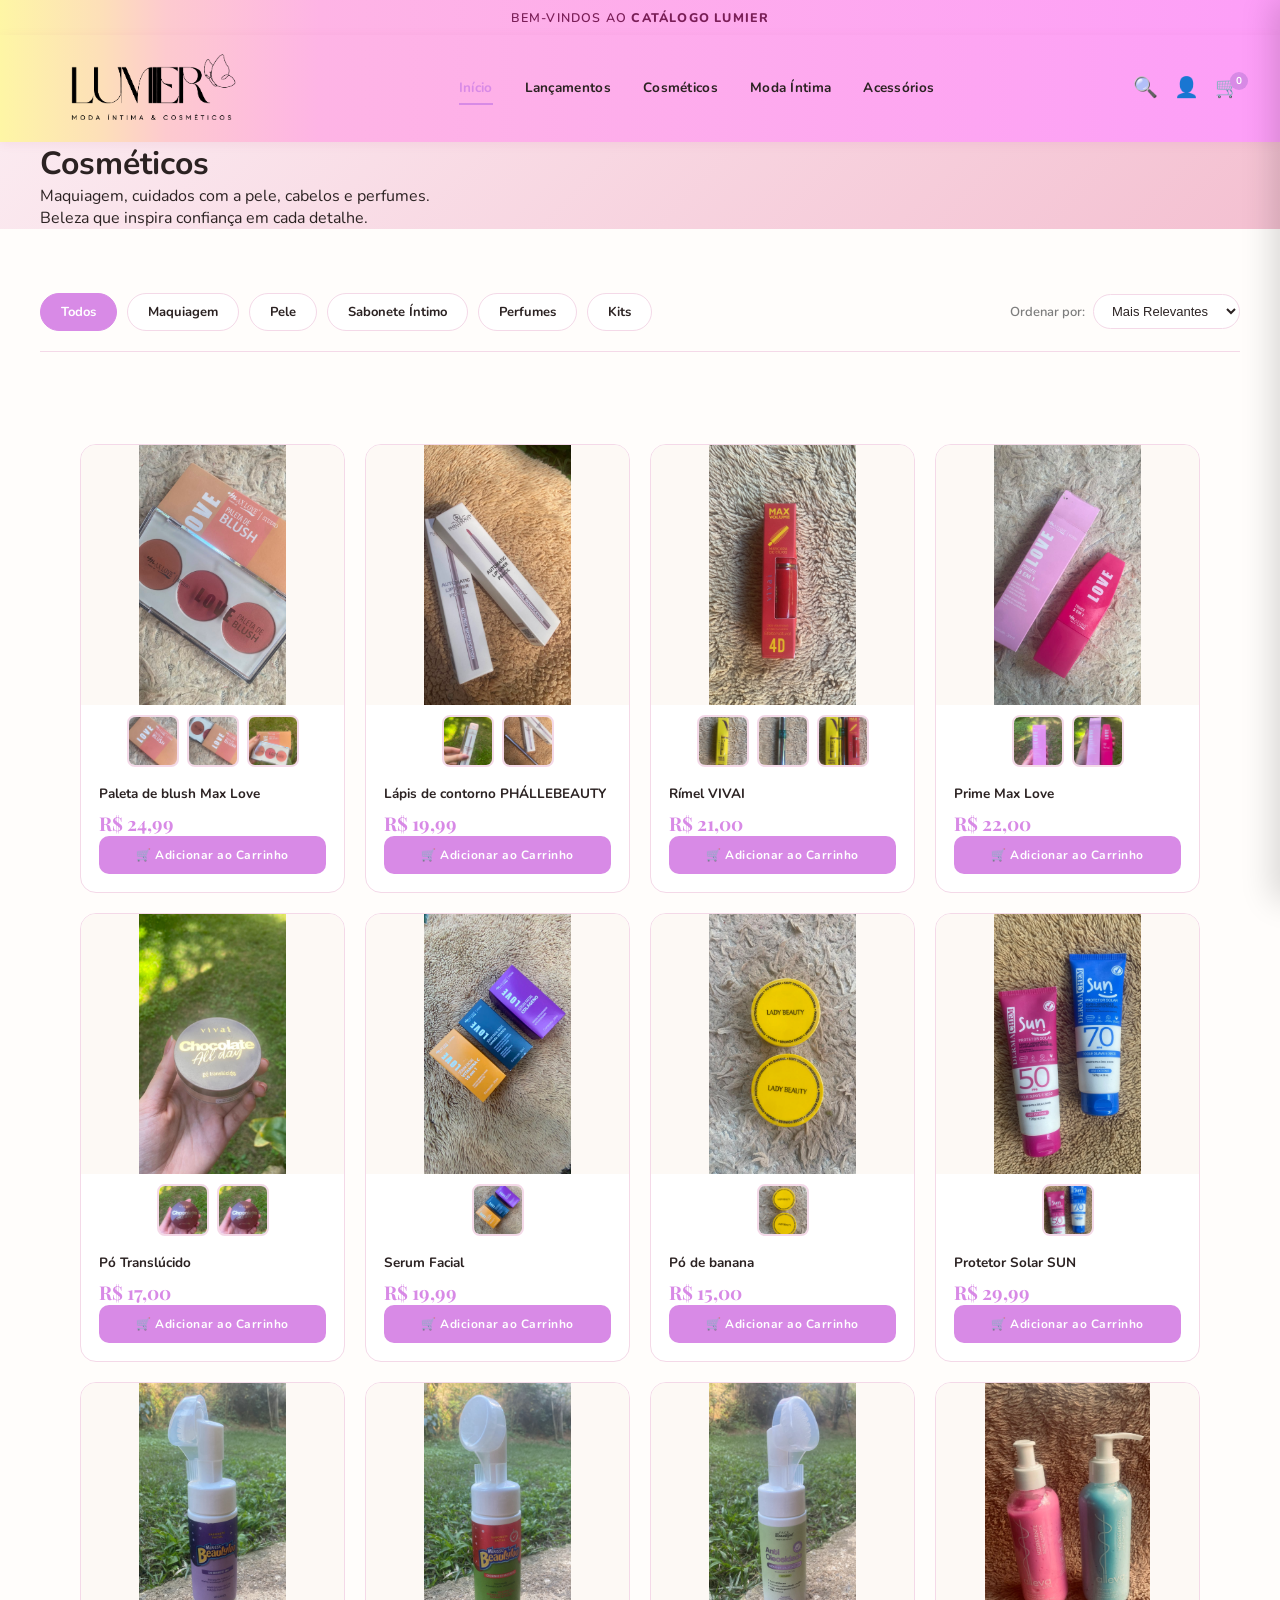
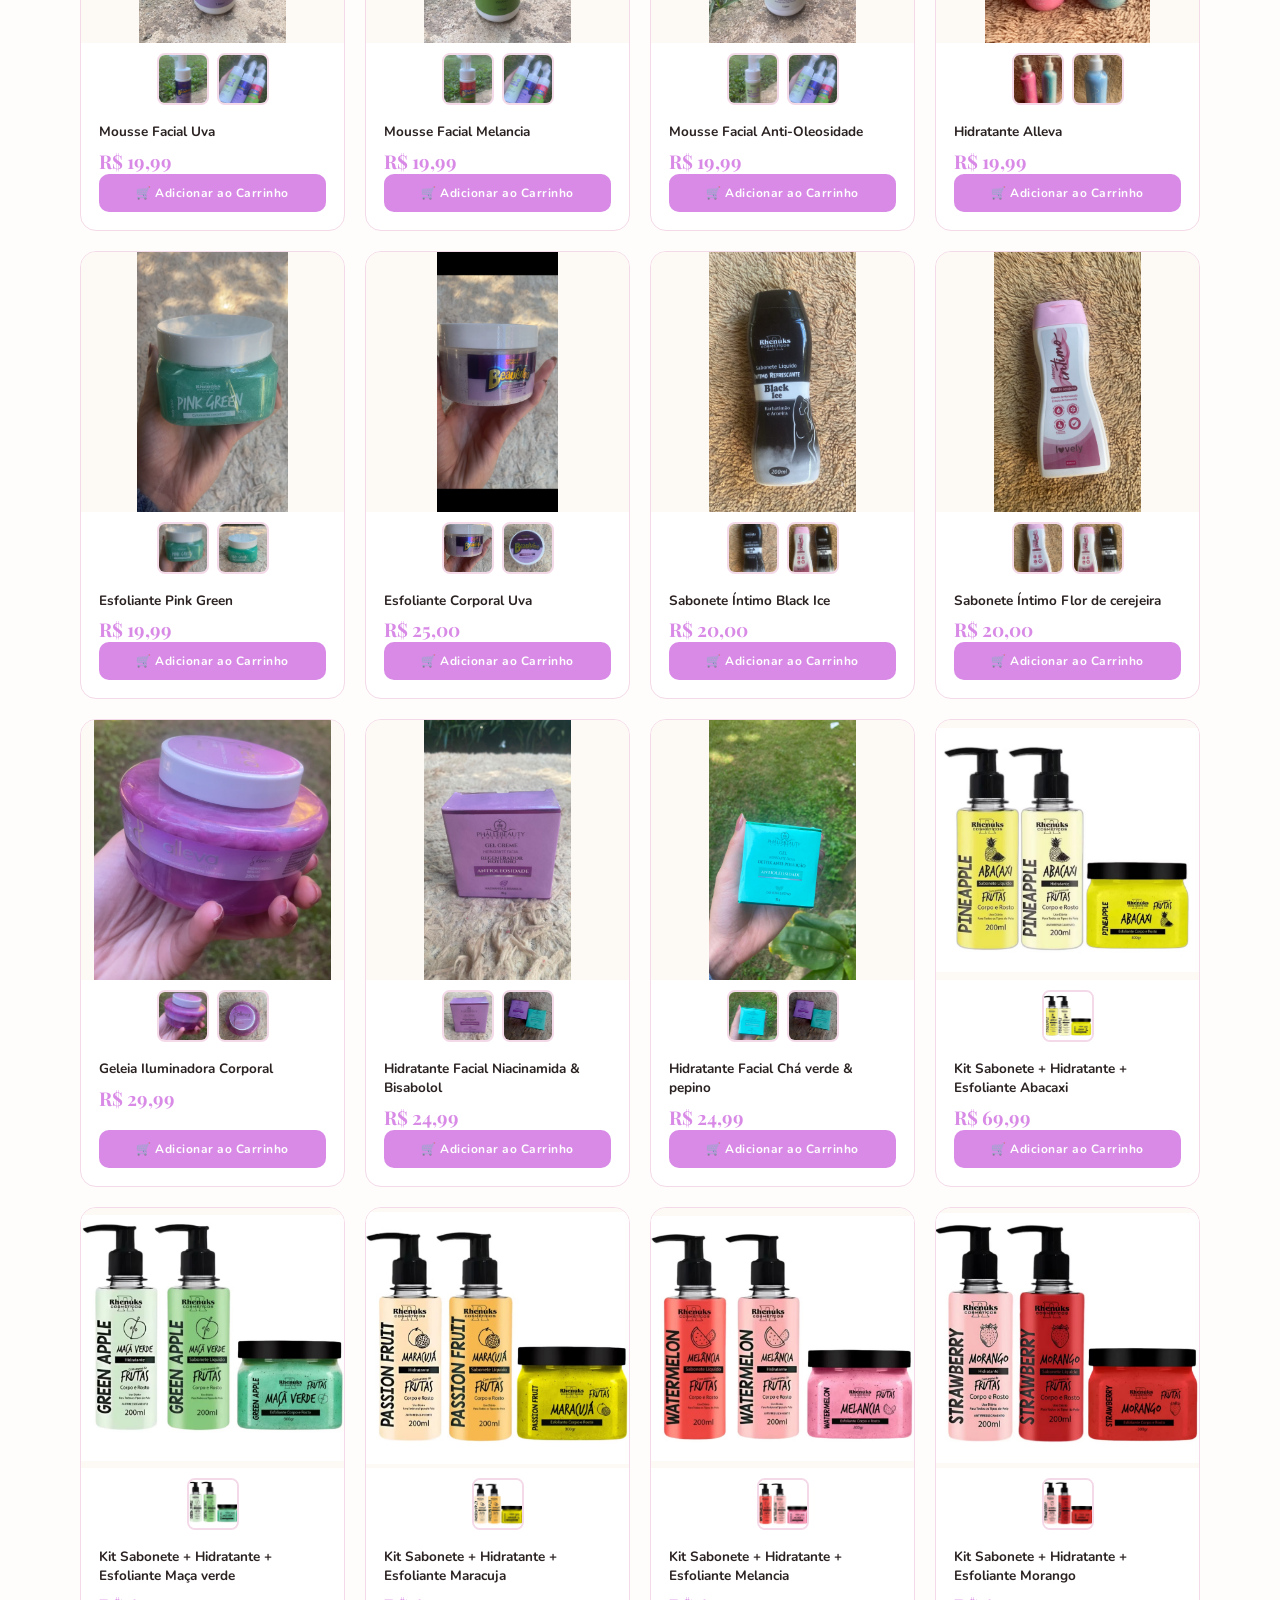
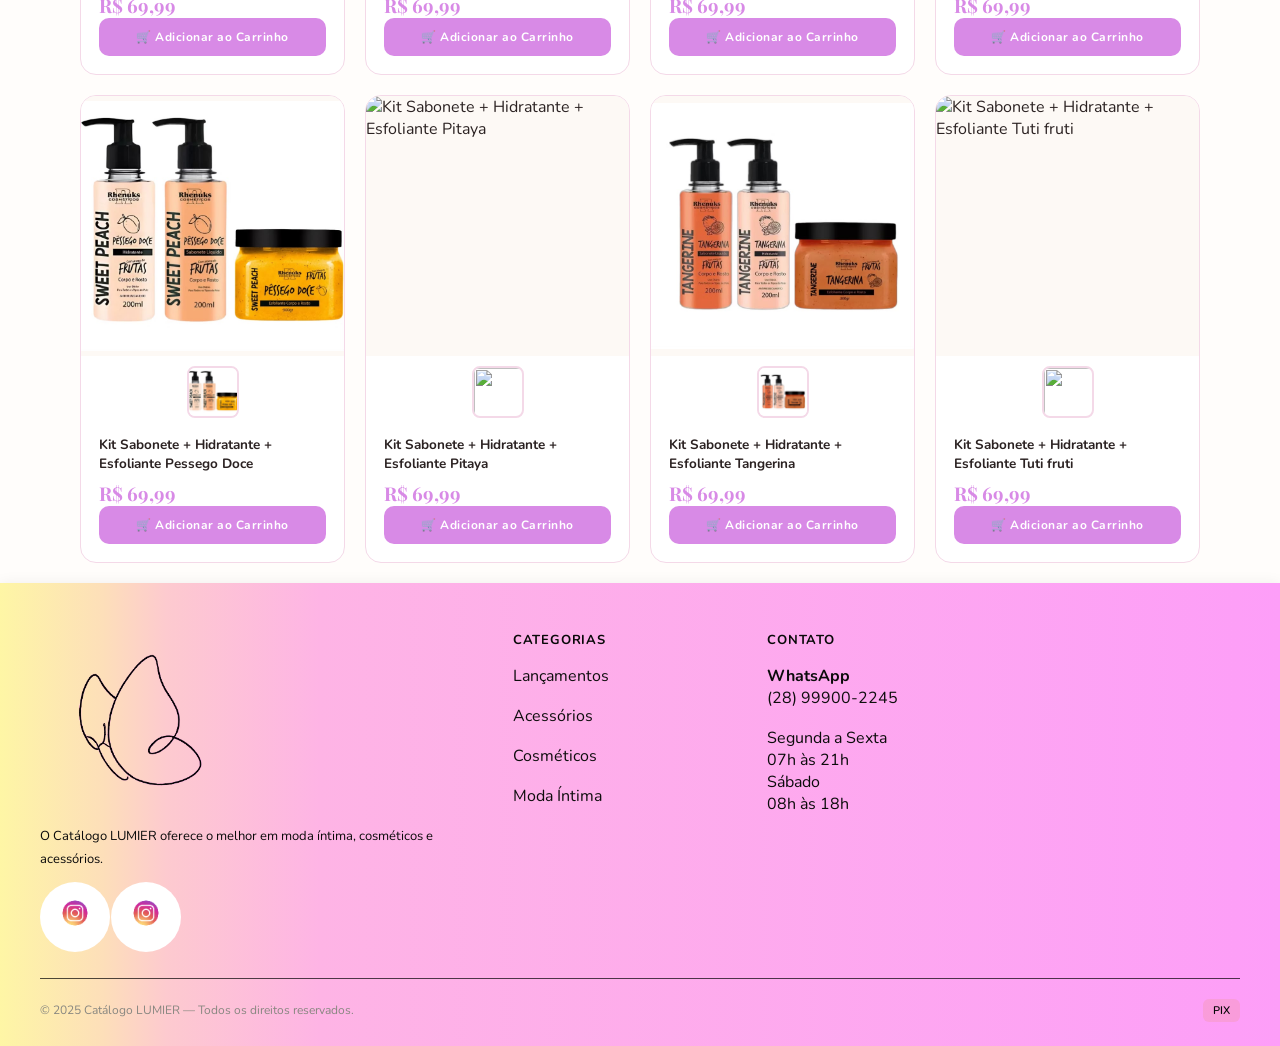
==== cosmeticos.html @ f28a60e5 "" ====
<!DOCTYPE html>
<html lang="pt-BR">
<head>
  <meta charset="UTF-8">
  <meta name="viewport" content="width=device-width, initial-scale=1.0">
  <title>LUMIER — Acessórios, Moda Íntima & Cosméticos</title>
  <meta name="description" content="Catálogo LUMIER: moda íntima, cosméticos e acessórios pensados para a mulher que se ama.">
  <link rel="stylesheet" href="style.css">
</head>
<body>
  <div class="header-top"> BEM-VINDOS AO <strong>CATÁLOGO LUMIER</strong></div>
  <header>
    <div class="header-main">
      <div class="logoIMG">
        <a href="index.html">
          <img src="IMG/lumier-logo-transparente.png" alt="LUMIER — Acessórios, Moda Íntima & Cosméticos">
        </a>
      </div>

      <nav>
        <a href="index.html" class="ativo">Início</a>
        <a href="lancamentos.html">Lançamentos</a>
        <a href="cosmeticos.html">Cosméticos</a>
        <a href="modaintima.html">Moda Íntima</a>
        <a href="acessórios.html">Acessórios</a>
      </nav>

      <div class="header-icons">
        <button class="icon-btn" id="btn-search" aria-label="Buscar">🔍</button>
        <button class="icon-btn" id="btn-profile" aria-label="Minha conta">👤</button>
        <button class="icon-btn" id="btn-cart" style="position:relative" aria-label="Carrinho">🛒<span class="cart-badge" id="cart-badge">0</span></button>
      </div>
    </div>
  </header>

  
  <div style="background:linear-gradient(135deg,#FBEAF0,#F4C0D1)">
    <div style="max-width:1200px;margin:0 auto" class="cat-hero">
      
      <div>
        <h1>Cosméticos</h1>
        <p>Maquiagem, cuidados com a pele, cabelos e perfumes.<br>
          Beleza que inspira confiança em cada detalhe.</p>
      </div>
    </div>
  </div>

  <div class="container">
    <div class="filtros-bar">
      <button class="filtro-btn ativo">Todos</button>
      <button class="filtro-btn">Maquiagem</button>
      <button class="filtro-btn">Pele</button>
      <button class="filtro-btn">Sabonete Íntimo</button>
      <button class="filtro-btn">Perfumes</button>
      <button class="filtro-btn">Kits</button>
      <div class="ordenar">Ordenar por:<select><option>Mais Relevantes</option><option>Menor Preço</option><option>Maior Preço</option><option>Novidades</option></select></div>
    </div>
 <!-- DESTAQUES -->
    <div class="container">
<h2 class="section-title"></h2>
<div class="prod-grid">

<!-- Paleta de blush Max Love -->
<div class="prod-card" data-categoria="Maquiagem">
    <div class="prod-img">
        <img id="produto01" src="IMG\Paleta de blush Max love - R$24,99 (1).jpeg" alt="Paleta de blush Max Love">
    </div>

    <div class="thumbs">
        <img src="IMG\Paleta de blush Max love - R$24,99 (2).jpeg" onclick="trocarImagem('produto01',this)">
        <img src="IMG\Paleta de blush Max love - R$24,99 (3).jpeg" onclick="trocarImagem('produto01',this)">
        <img src="IMG\Paleta de blush Max love - R$24,99 (4).jpeg" onclick="trocarImagem('produto01',this)">
    </div>

    <div class="prod-info">
        <h3 class="prod-name">Paleta de blush Max Love</h3>
        <div class="prod-price">R$ 24,99</div>

        <a class="btn-whats"
        href="https://wa.me/5528999002245?text=Olá,%20tenho%20interesse%20na%20Paleta%20de%20blush%20Max%20Love"
        target="_blank">
        Comprar no WhatsApp
        </a>
    </div>
</div>
<!-- Lápis de contorno PHÁLLEBEAUTY -->
<div class="prod-card" data-categoria="Maquiagem">
    <div class="prod-img">
        <img id="produto02" src="IMG\Lápis de contorno PHÁLLEBEAUTY - R$19,99 (2).jpeg" alt="Lápis de contorno PHÁLLEBEAUTY">
    </div>

    <div class="thumbs">
        <img src="IMG\Lápis de contorno PHÁLLEBEAUTY - R$19,99 (3).jpeg" onclick="trocarImagem('produto02',this)">
        <img src="IMG\Lápis de contorno PHÁLLEBEAUTY - R$19,99 (1).jpeg" onclick="trocarImagem('produto02',this)">
    </div>

    <div class="prod-info">
        <h3 class="prod-name">Lápis de contorno PHÁLLEBEAUTY</h3>
        <div class="prod-price">R$ 19,99</div>

        <a class="btn-whats"
        href="https://wa.me/5528999002245?text=Olá,%20tenho%20interesse%20na%20Lápis%20de%20contorno%20PHÁLLEBEAUTY"
        target="_blank">
        Comprar no WhatsApp
        </a>
    </div>
</div>
<!-- Rímel vivai -->
<div class="prod-card" data-categoria="Maquiagem">
    <div class="prod-img">
        <img id="produto03" src="IMG\Rímel VIVAI - R$21,00 (1).jpeg" alt="Rímel VIVAI">
    </div>

    <div class="thumbs">
        <img src="IMG\Rímel VIVAI - R$21,00 (2).jpeg" onclick="trocarImagem('produto03',this)">
        <img src="IMG\Rímel VIVAI - R$21,00 (3).jpeg" onclick="trocarImagem('produto03',this)">
        <img src="IMG\Rímel VIVAI - R$21,00 (4).jpeg" onclick="trocarImagem('produto03',this)">
    </div>

    <div class="prod-info">
        <h3 class="prod-name">Rímel VIVAI</h3>
        <div class="prod-price">R$ 21,00</div>

        <a class="btn-whats"
        href="https://wa.me/5528999002245?text=Olá,%20tenho%20interesse%20na%20Rímel%20VIVAI"
        target="_blank">
        Comprar no WhatsApp
        </a>
    </div>
</div>

<!-- Prime Max Love -->
<div class="prod-card" data-categoria="Maquiagem">
    <div class="prod-img">
        <img id="produto04" src="IMG\Prime Max love - R$22,00 (1).jpeg" alt="Prime Max Love">
    </div>

    <div class="thumbs">
        <img src="IMG\Prime Max love - R$22,00 (2).jpeg" onclick="trocarImagem('produto04',this)">
        <img src="IMG\Prime Max love - R$22,00 (3).jpeg" onclick="trocarImagem('produto04',this)">
    </div>

    <div class="prod-info">
        <h3 class="prod-name">Prime Max Love</h3>
        <div class="prod-price">R$ 22,00</div>

        <a class="btn-whats"
        href="https://wa.me/5528999002245?text=Olá,%20tenho%20interesse%20na%20Prime%20Max%20Love"
        target="_blank">
        Comprar no WhatsApp
        </a>
    </div>
</div>
<!-- Pó Translúcido -->
<div class="prod-card" data-categoria="Maquiagem">
    <div class="prod-img">
        <img id="produto05" src="IMG\Pó translúcido chocolate VIVAI - 17,00 (2).jpeg" alt="Pó Translúcido">
    </div>

    <div class="thumbs">
        <img src="IMG\Pó translúcido chocolate VIVAI - 17,00 (1).jpeg" onclick="trocarImagem('produto05',this)">
        <img src="IMG\Pó translúcido chocolate VIVAI - 17,00 (1).jpeg" onclick="trocarImagem('produto05',this)">
    </div>

    <div class="prod-info">
        <h3 class="prod-name">Pó Translúcido</h3>
        <div class="prod-price">R$ 17,00</div>

        <a class="btn-whats"
        href="https://wa.me/5528999002245?text=Olá,%20tenho%20interesse%20na%20Pó%20Translúcido"
        target="_blank">
        Comprar no WhatsApp
        </a>
    </div>
</div>
<!-- Serum facial -->
<div class="prod-card" data-categoria="Maquiagem">
    <div class="prod-img">
        <img id="produto06" src="IMG\Serum facial - R$19,99.jpeg" alt="Serum Facial">
    </div>

    <div class="thumbs">
        <img src="IMG\Serum facial - R$19,99.jpeg" onclick="trocarImagem('produto06',this)">
       
    </div>

    <div class="prod-info">
        <h3 class="prod-name">Serum Facial</h3>
        <div class="prod-price">R$ 19,99</div>

        <a class="btn-whats"
        href="https://wa.me/5528999002245?text=Olá,%20tenho%20interesse%20na%20Serum%20Facial"
        target="_blank">
        Comprar no WhatsApp
        </a>
    </div>
</div>
<!-- Pó de banana -->
<div class="prod-card" data-categoria="Maquiagem">
    <div class="prod-img">
        <img id="produto07" src="IMG\Pó de banana - R$15,00.jpeg" alt="Pó de banana">
    </div>

    <div class="thumbs">
        <img src="IMG\Pó de banana - R$15,00.jpeg" onclick="trocarImagem('produto07',this)">
        
    </div>

    <div class="prod-info">
        <h3 class="prod-name">Pó de banana</h3>
        <div class="prod-price">R$ 15,00</div>

        <a class="btn-whats"
        href="https://wa.me/5528999002245?text=Olá,%20tenho%20interesse%20na%20Pó%20de%20banana"
        target="_blank">
        Comprar no WhatsApp
        </a>
    </div>
</div>
<!-- Protetor Solar SUN-->
<div class="prod-card" data-categoria="Pele">
    <div class="prod-img">
        <img id="produto08" src="IMG\Protetor solar SUN - 29,99.jpeg" alt="Protetor Solar SUN">
    </div>

    <div class="thumbs">
        <img src="IMG\Protetor solar SUN - 29,99.jpeg" onclick="trocarImagem('produto08',this)">
        
    </div>

    <div class="prod-info">
        <h3 class="prod-name">Protetor Solar SUN</h3>
        <div class="prod-price">R$ 29,99</div>

        <a class="btn-whats"
        href="https://wa.me/5528999002245?text=Olá,%20tenho%20interesse%20na%20Protetor%20Solar%20SUN"
        target="_blank">
        Comprar no WhatsApp
        </a>
    </div>
</div>
<!-- Mousse facial uva -->
<div class="prod-card" data-categoria="Pele">
    <div class="prod-img">
        <img id="produto09" src="IMG\Mousse facial - R$19,99 (1).jpeg" alt="Mousse Facial Uva">
    </div>

    <div class="thumbs">
        <img src="IMG\Mousse facial - R$19,99 (1).jpeg" onclick="trocarImagem('produto09',this)">
        <img src="IMG\Mousse facial - R$19,99 (2).jpeg" onclick="trocarImagem('produto09',this)">
        
    </div>

    <div class="prod-info">
        <h3 class="prod-name">Mousse Facial Uva</h3>
        <div class="prod-price">R$ 19,99</div>

        <a class="btn-whats"
        href="https://wa.me/5528999002245?text=Olá,%20tenho%20interesse%20na%20Mousse%20Facial%20Uva"
        target="_blank">
        Comprar no WhatsApp
        </a>
    </div>
</div>
<!-- Mousse facial Melancia -->
<div class="prod-card" data-categoria="Pele">
    <div class="prod-img">
        <img id="produto10" src="IMG\Mousse facial - R$19,99 (4).jpeg" alt="Mousse Facial Melancia">
    </div>

    <div class="thumbs">
        <img src="IMG\Mousse facial - R$19,99 (4).jpeg" onclick="trocarImagem('produto10',this)">
        <img src="IMG\Mousse facial - R$19,99 (2).jpeg" onclick="trocarImagem('produto10',this)">
        
    </div>

    <div class="prod-info">
        <h3 class="prod-name">Mousse Facial Melancia</h3>
        <div class="prod-price">R$ 19,99</div>

        <a class="btn-whats"
        href="https://wa.me/5528999002245?text=Olá,%20tenho%20interesse%20na%20Mousse%20Facial%20Melancia"
        target="_blank">
        Comprar no WhatsApp
        </a>
    </div>
</div>
<!-- Mousse facial Anti-Oleosidade -->
<div class="prod-card" data-categoria="Pele">
    <div class="prod-img">
        <img id="produto11" src="IMG\Mousse facial - R$19,99 (3).jpeg" alt="Mousse Facial Anti-Oleosidade">
    </div>

    <div class="thumbs">
        <img src="IMG\Mousse facial - R$19,99 (3).jpeg" onclick="trocarImagem('produto11',this)">
        <img src="IMG\Mousse facial - R$19,99 (2).jpeg" onclick="trocarImagem('produto11',this)">
        
    </div>

    <div class="prod-info">
        <h3 class="prod-name">Mousse Facial Anti-Oleosidade</h3>
        <div class="prod-price">R$ 19,99</div>

        <a class="btn-whats"
        href="https://wa.me/5528999002245?text=Olá,%20tenho%20interesse%20na%20Mousse%20Facial%20Anti-Oleosidade"
        target="_blank">
        Comprar no WhatsApp
        </a>
    </div>
</div>
<!-- Hidranante Alleva -->
<div class="prod-card" data-categoria="Pele">
    <div class="prod-img">
        <img id="produto12" src="IMG\Hidratante alleva - R$19,99 (1).jpeg" alt="Hidratante Alleva">
    </div>

    <div class="thumbs">
        <img src="IMG\Hidratante alleva - R$19,99 (1).jpeg" onclick="trocarImagem('produto12',this)">
        <img src="IMG\Hidratante alleva - R$19,99 (2).jpeg" onclick="trocarImagem('produto12',this)">
        
    </div>

    <div class="prod-info">
        <h3 class="prod-name">Hidratante Alleva</h3>
        <div class="prod-price">R$ 19,99</div>

        <a class="btn-whats"
        href="https://wa.me/5528999002245?text=Olá,%20tenho%20interesse%20na%20Hidratante%20Alleva"
        target="_blank">
        Comprar no WhatsApp
        </a>
    </div>
</div>
<!-- Esfoliante Pink Green -->
<div class="prod-card" data-categoria="Pele">
    <div class="prod-img">
        <img id="produto13" src="IMG\Esfoliante corporal - R$19,99 (1).jpeg" alt="Esfoliante Pink Green">
    </div>

    <div class="thumbs">
        <img src="IMG\Esfoliante corporal - R$19,99 (1).jpeg" onclick="trocarImagem('produto13',this)">
        <img src="IMG\Esfoliante corporal - R$19,99 (2).jpeg" onclick="trocarImagem('produto13',this)">
        
    </div>

    <div class="prod-info">
        <h3 class="prod-name">Esfoliante Pink Green</h3>
        <div class="prod-price">R$ 19,99</div>

        <a class="btn-whats"
        href="https://wa.me/5528999002245?text=Olá,%20tenho%20interesse%20na%20Esfoliante%20Pink%20Green"
        target="_blank">
        Comprar no WhatsApp
        </a>
    </div>
</div>
<!-- Esfoliante Corporal uva-->
<div class="prod-card" data-categoria="Pele">
    <div class="prod-img">
        <img id="produto14" src="IMG\Esfoliante corporal uva - R$25,00 (1).jpeg" alt="Esfoliante Corporal Uva">
    </div>

    <div class="thumbs">
        <img src="IMG\Esfoliante corporal uva - R$25,00 (1).jpeg" onclick="trocarImagem('produto14',this)">
        <img src="IMG\Esfoliante corporal uva - R$25,00 (2).jpeg" onclick="trocarImagem('produto14',this)">
        
    </div>

    <div class="prod-info">
        <h3 class="prod-name">Esfoliante Corporal Uva</h3>
        <div class="prod-price">R$ 25,00</div>

        <a class="btn-whats"
        href="https://wa.me/5528999002245?text=Olá,%20tenho%20interesse%20na%20Esfoliante%20Corporal%20Uva"
        target="_blank">
        Comprar no WhatsApp
        </a>
    </div>
</div>
<!-- Sabonete Íntimo Black Ice-->
<div class="prod-card" data-categoria="Sabonete Íntimo">
    <div class="prod-img">
        <img id="produto15" src="IMG\Sabonete íntimo - R$20,00 (1).jpeg" alt="Sabonete Íntimo Black Ice">
    </div>

    <div class="thumbs">
        <img src="IMG\Sabonete íntimo - R$20,00 (1).jpeg" onclick="trocarImagem('produto15',this)">
        <img src="IMG\Sabonete íntimo - R$20,00 (2).jpeg" onclick="trocarImagem('produto15',this)">
        
    </div>

    <div class="prod-info">
        <h3 class="prod-name">Sabonete Íntimo Black Ice</h3>
        <div class="prod-price">R$ 20,00</div>

        <a class="btn-whats"
        href="https://wa.me/5528999002245?text=Olá,%20tenho%20interesse%20na%20Sabonete%20Íntimo%20Black%20Ice"
        target="_blank">
        Comprar no WhatsApp
        </a>
    </div>
</div>
<!-- Sabonete Íntimo Flor de cerejeira-->
<div class="prod-card" data-categoria="Sabonete Íntimo">
    <div class="prod-img">
        <img id="produto16" src="IMG\Sabonete íntimo - R$20,00 (3).jpeg" alt="Sabonete Íntimo Flor de cerejeira">
    </div>

    <div class="thumbs">
        <img src="IMG\Sabonete íntimo - R$20,00 (3).jpeg" onclick="trocarImagem('produto16',this)">
        <img src="IMG\Sabonete íntimo - R$20,00 (2).jpeg" onclick="trocarImagem('produto16',this)">
        
    </div>

    <div class="prod-info">
        <h3 class="prod-name">Sabonete Íntimo Flor de cerejeira</h3>
        <div class="prod-price">R$ 20,00</div>

        <a class="btn-whats"
        href="https://wa.me/5528999002245?text=Olá,%20tenho%20interesse%20na%20Sabonete%20Íntimo%20Flor%20de%20cerejeira"
        target="_blank">
        Comprar no WhatsApp
        </a>
    </div>
</div>
<!-- Geleia iluminadora Corporal-->
<div class="prod-card" data-categoria="Pele">
    <div class="prod-img">
        <img id="produto17" src="IMG\Geleia iluminadora corporal - R$29,99  (1).jpeg" alt="Geleia Iluminadora Corporal">
    </div>

    <div class="thumbs">
        <img src="IMG\Geleia iluminadora corporal - R$29,99  (1).jpeg" onclick="trocarImagem('produto17',this)">
        <img src="IMG\Geleia iluminadora corporal - R$29,99  (2).jpeg" onclick="trocarImagem('produto17',this)">
        
    </div>

    <div class="prod-info">
        <h3 class="prod-name">Geleia Iluminadora Corporal</h3>
        <div class="prod-price">R$ 29,99</div>

        <a class="btn-whats"
        href="https://wa.me/5528999002245?text=Olá,%20tenho%20interesse%20na%20Geleia%20Iluminadora%20Corporal"
        target="_blank">
        Comprar no WhatsApp
        </a>
    </div>
</div>
<!-- Hidratante Facial Niacinamida & Bisabolol-->
<div class="prod-card" data-categoria="Pele">
    <div class="prod-img">
        <img id="produto18" src="IMG\Hidratante facial - R$24,99 (1).jpeg" alt="Hidratante Facial Niacinamida & Bisabolol">
    </div>

    <div class="thumbs">
        <img src="IMG\Hidratante facial - R$24,99 (1).jpeg" onclick="trocarImagem('produto18',this)">
        <img src="IMG\Hidratante facial - R$24,99 (2).jpeg" onclick="trocarImagem('produto18',this)"
        >
        
    </div>

    <div class="prod-info">
        <h3 class="prod-name">Hidratante Facial Niacinamida & Bisabolol</h3>
        <div class="prod-price">R$ 24,99</div>

        <a class="btn-whats"
        href="https://wa.me/5528999002245?text=Olá,%20tenho%20interesse%20na%20Hidratante%20Facial%20Niacinamida%20&%20Bisabolol"
        target="_blank">
        Comprar no WhatsApp
        </a>
    </div>
</div>
<!-- Hidratante Facial Chá verde & pepino-->
<div class="prod-card" data-categoria="Pele">
    <div class="prod-img">
        <img id="produto19" src="IMG\Hidratante facial - R$24,99 (3).jpeg" alt="Hidratante Facial Chá verde & pepino">
    </div>

    <div class="thumbs">
        <img src="IMG\Hidratante facial - R$24,99 (3).jpeg" onclick="trocarImagem('produto19',this)">
        <img src="IMG\Hidratante facial - R$24,99 (2).jpeg" onclick="trocarImagem('produto19',this)">
        
    </div>

    <div class="prod-info">
        <h3 class="prod-name">Hidratante Facial Chá verde & pepino</h3>
        <div class="prod-price">R$ 24,99</div>

        <a class="btn-whats"
        href="https://wa.me/5528999002245?text=Olá,%20tenho%20interesse%20na%20Hidratante%20Facial%20Chá%20verde%20&%20pepino"
        target="_blank">
        Comprar no WhatsApp
        </a>
    </div>
</div>
<!-- Kit Sabonete + Hidratante + Esfoliante Abacaxi -->
<div class="prod-card" data-categoria="Kits">
    <div class="prod-img">
        <img id="produto80" src="IMG\Kit sabonete + hidratante + esfoliante Abacaxi - R$69,99.jpeg" alt="Kit Sabonete + Hidratante + Esfoliante Abacaxi">
    </div>

    <div class="thumbs">
        <img src="IMG\Kit sabonete + hidratante + esfoliante Abacaxi - R$69,99.jpeg" onclick="trocarImagem('produto80',this)">
        
    </div>

    <div class="prod-info">
        <h3 class="prod-name">Kit Sabonete + Hidratante + Esfoliante Abacaxi</h3>
        <div class="prod-price">R$ 69,99</div>

        <a class="btn-whats"
        href="https://wa.me/5528999002245?text=Olá,%20tenho%20interesse%20no%20Kit%20Sabonete%20+%20Hidratante%20+%20Esfoliante%20Abacaxi"
        target="_blank">
        Comprar no WhatsApp
        </a>
    </div>
</div>
<!-- Kit Sabonete + Hidratante + Esfoliante Maça verde -->
<div class="prod-card" data-categoria="Kits">
    <div class="prod-img">
        <img id="produto82" src="IMG\Kit sabonete + hidratante + esfoliante Maça verde- R$69,99.jpeg" alt="Kit Sabonete + Hidratante + Esfoliante Maça verde">
    </div>

    <div class="thumbs">
        <img src="IMG\Kit sabonete + hidratante + esfoliante Maça verde- R$69,99.jpeg" onclick="trocarImagem('produto82',this)">
        
    </div>

    <div class="prod-info">
        <h3 class="prod-name">Kit Sabonete + Hidratante + Esfoliante Maça verde</h3>
        <div class="prod-price">R$ 69,99</div>

        <a class="btn-whats"
        href="https://wa.me/5528999002245?text=Olá,%20tenho%20interesse%20no%20Kit%20Sabonete%20+%20Hidratante%20+%20Esfoliante%20Maça%20verde"
        target="_blank">
        Comprar no WhatsApp
        </a>
    </div>
</div>
<!-- Kit Sabonete + Hidratante + Esfoliante Maracuja -->
<div class="prod-card" data-categoria="Kits">
    <div class="prod-img">
        <img id="produto83" src="IMG\Kit sabonete + hidratante + esfoliante Maracujá - R$69,99.jpeg" alt="Kit Sabonete + Hidratante + Esfoliante Maracuja">
    </div>

    <div class="thumbs">
        <img src="IMG\Kit sabonete + hidratante + esfoliante Maracujá - R$69,99.jpeg" onclick="trocarImagem('produto83',this)">
        
    </div>

    <div class="prod-info">
        <h3 class="prod-name">Kit Sabonete + Hidratante + Esfoliante Maracuja</h3>
        <div class="prod-price">R$ 69,99</div>

        <a class="btn-whats"
        href="https://wa.me/5528999002245?text=Olá,%20tenho%20interesse%20no%20Kit%20Sabonete%20+%20Hidratante%20+%20Esfoliante%20Maracuja"
        target="_blank">
        Comprar no WhatsApp
        </a>
    </div>
</div>
<!-- Kit Sabonete + Hidratante + Esfoliante Melancia -->
<div class="prod-card" data-categoria="Kits">
    <div class="prod-img">
        <img id="produto84" src="IMG\Kit sabonete + hidratante + esfoliante Melancia - R$69,99.jpeg" alt="Kit Sabonete + Hidratante + Esfoliante Melancia">
    </div>

    <div class="thumbs">
        <img src="IMG\Kit sabonete + hidratante + esfoliante Melancia - R$69,99.jpeg" onclick="trocarImagem('produto84',this)">
        
    </div>

    <div class="prod-info">
        <h3 class="prod-name">Kit Sabonete + Hidratante + Esfoliante Melancia</h3>
        <div class="prod-price">R$ 69,99</div>

        <a class="btn-whats"
        href="https://wa.me/5528999002245?text=Olá,%20tenho%20interesse%20no%20Kit%20Sabonete%20+%20Hidratante%20+%20Esfoliante%20Melancia"
        target="_blank">
        Comprar no WhatsApp
        </a>
    </div>
</div>
<!-- Kit Sabonete + Hidratante + Esfoliante Morango -->
<div class="prod-card" data-categoria="Kits">
    <div class="prod-img">
        <img id="produto85" src="IMG\Kit sabonete + hidratante + esfoliante Morango - R$69,99.jpeg" alt="Kit Sabonete + Hidratante + Esfoliante Morango">
    </div>

    <div class="thumbs">
        <img src="IMG\Kit sabonete + hidratante + esfoliante Morango - R$69,99.jpeg" onclick="trocarImagem('produto85',this)">
        
    </div>

    <div class="prod-info">
        <h3 class="prod-name">Kit Sabonete + Hidratante + Esfoliante Morango</h3>
        <div class="prod-price">R$ 69,99</div>

        <a class="btn-whats"
        href="https://wa.me/5528999002245?text=Olá,%20tenho%20interesse%20no%20Kit%20Sabonete%20+%20Hidratante%20+%20Esfoliante%20Morango"
        target="_blank">
        Comprar no WhatsApp
        </a>
    </div>
</div>

<!-- Kit Sabonete + Hidratante + Esfoliante Pessego Doce -->
<div class="prod-card" data-categoria="Kits">
    <div class="prod-img">
        <img id="produto86" src="IMG\Kit sabonete + hidratante + esfoliante Pessego doce- R$69,99.jpeg" alt="Kit Sabonete + Hidratante + Esfoliante Pessego Doce">
    </div>

    <div class="thumbs">
        <img src="IMG\Kit sabonete + hidratante + esfoliante Pessego doce- R$69,99.jpeg" onclick="trocarImagem('produto86',this)">
        
    </div>

    <div class="prod-info">
        <h3 class="prod-name">Kit Sabonete + Hidratante + Esfoliante Pessego Doce</h3>
        <div class="prod-price">R$ 69,99</div>

        <a class="btn-whats"
        href="https://wa.me/5528999002245?text=Olá,%20tenho%20interesse%20no%20Kit%20Sabonete%20+%20Hidratante%20+%20Esfoliante%20Pessego%20Doce"
        target="_blank">
        Comprar no WhatsApp
        </a>
    </div>
</div>

<!-- Kit Sabonete + Hidratante + Esfoliante Pitaya -->
<div class="prod-card" data-categoria="Kits">
    <div class="prod-img">
        <img id="produto87" src="IMG\Kit sabonete + hidratante + esfoliante Pitaya - R$69,99.jpeg" alt="Kit Sabonete + Hidratante + Esfoliante Pitaya">
    </div>

    <div class="thumbs">
        <img src="IMG\Kit sabonete + hidratante + esfoliante Pitaya - R$69,99.jpeg" onclick="trocarImagem('produto87',this)">
        
    </div>

    <div class="prod-info">
        <h3 class="prod-name">Kit Sabonete + Hidratante + Esfoliante Pitaya</h3>
        <div class="prod-price">R$ 69,99</div>

        <a class="btn-whats"
        href="https://wa.me/5528999002245?text=Olá,%20tenho%20interesse%20no%20Kit%20Sabonete%20+%20Hidratante%20+%20Esfoliante%20Pessego%20pitaya"
        target="_blank">
        Comprar no WhatsApp
        </a>
    </div>
</div>
<!-- Kit Sabonete + Hidratante + Esfoliante Tangerina -->
<div class="prod-card" data-categoria="Kits">
    <div class="prod-img">
        <img id="produto89" src="IMG\Kit sabonete + hidratante + esfoliante Tangerina- R$69,99.jpeg" alt="Kit Sabonete + Hidratante + Esfoliante Tangerina">
    </div>

    <div class="thumbs">
        <img src="IMG\Kit sabonete + hidratante + esfoliante Tangerina- R$69,99.jpeg" onclick="trocarImagem('produto89',this)">
        
    </div>

    <div class="prod-info">
        <h3 class="prod-name">Kit Sabonete + Hidratante + Esfoliante Tangerina</h3>
        <div class="prod-price">R$ 69,99</div>

        <a class="btn-whats"
        href="https://wa.me/5528999002245?text=Olá,%20tenho%20interesse%20no%20Kit%20Sabonete%20+%20Hidratante%20+%20Esfoliante%20Tangerina"
        target="_blank">
        Comprar no WhatsApp
        </a>
    </div>
</div>
<!-- Kit Sabonete + Hidratante + Esfoliante Tuti fruti -->
<div class="prod-card" data-categoria="Kits">
    <div class="prod-img">
        <img id="produto88" src="IMG\Kit sabonete + hidratante + esfoliante Tuti fruti - R$69,99.jpeg" alt="Kit Sabonete + Hidratante + Esfoliante Tuti fruti">
    </div>

    <div class="thumbs">
        <img src="IMG\Kit sabonete + hidratante + esfoliante Tuti fruti - R$69,99.jpeg" onclick="trocarImagem('produto88',this)">
        
    </div>

    <div class="prod-info">
        <h3 class="prod-name">Kit Sabonete + Hidratante + Esfoliante Tuti fruti</h3>
        <div class="prod-price">R$ 69,99</div>

        <a class="btn-whats"
        href="https://wa.me/5528999002245?text=Olá,%20tenho%20interesse%20no%20Kit%20Sabonete%20+%20Hidratante%20+%20Esfoliante%20Tuti%20fruti"
        target="_blank">
        Comprar no WhatsApp
        </a>
    </div>
</div>



</div>
</div>
</div>

 <!-- FOOTER -->
  <footer>
    <div class="footer-inner">
      <div class="footer-grid">

        <!-- COLUNA 1 -->
        <div class="footer-col">
          <div class="footer-IMG">
            <a href="index.html">
              <img src="IMG/logoicone.png" alt="Logo LUMIER">
            </a>
          </div>

          <p class="footer-desc">
            O Catálogo LUMIER oferece o melhor em moda íntima, cosméticos e acessórios.
          </p>

          <div class="socials">
            <div class="social-btn">
              <a href="https://www.instagram.com/lumier_oficiall/" target="_blank" aria-label="Instagram Lumier oficial">
                <img class="social-icon" src="IMG/—Pngtree—instagram social media icon design_3654775.png" alt="Instagram">
              </a>
            </div>
            <div class="social-btn">
              <a href="https://www.instagram.com/lumier_acessorioss/" target="_blank" aria-label="Instagram Lumier acessórios">
                <img class="social-icon" src="IMG/—Pngtree—instagram social media icon design_3654775.png" alt="Instagram">
              </a>
            </div>
          </div>
        </div>

        <!-- COLUNA 2 -->
        <div class="footer-col">
          <h4>Categorias</h4>
          <a href="lancamentos.html">Lançamentos</a>
          <a href="acessórios.html">Acessórios</a>
          <a href="cosmeticos.html">Cosméticos</a>
          <a href="modaintima.html">Moda Íntima</a>
        </div>

        <!-- COLUNA 3 -->
        <div class="footer-col">
          <h4>Contato</h4>
          <p>
            <strong>WhatsApp</strong><br>
            <a href="https://wa.me/5528999002245" target="_blank">(28) 99900-2245</a>
          </p>
          <p>
            Segunda a Sexta<br>07h às 21h
          </p>
          <p>
            Sábado<br>08h às 18h
          </p>
        </div>

      </div>

      <div class="footer-bottom">
        <span>© 2025 Catálogo LUMIER — Todos os direitos reservados.</span>
        <div class="pagamentos">
          <span class="pagto-badge">PIX</span>
        </div>
      </div>
    </div>
  </footer>

  <script src="script.js"></script>
</body>
</html>
---- style.css ----
/* =============================================
   CATÁLOGO LUMIER — style.css
   Moda íntima & cosméticos
   ============================================= */

@import url('https://fonts.googleapis.com/css2?family=Playfair+Display:wght@400;600;700;800&family=Nunito:wght@300;400;600;700;800&display=swap');

* {
  margin: 0;
  padding: 0;
  box-sizing: border-box;
}

:root {
  /* Fundo */
  --background: #FFFDFB;
  --branco: #FFFFFF;
  --creme: #FFFDFB;

  /* Paleta da identidade (extraída da logo) */
  --amarelo: #F9E99B;
  --pessego: #F9D9C7;
  --rosa-claro: #F7C8DA;
  --rosa: #EFA8D8;
  --rosa-dark: #D88AE6;
  --lilas: #D88AE6;
  --dourado: #F9E99B;

  /* Degradê assinatura da marca (mesmas cores da logo) */
  --gradiente-marca: linear-gradient(90deg, #FEF6A5 0%, #FDDFB9 25%, #FDCACF 50%, #FEB4E5 75%, #FD9EF8 100%);
  --gradiente-suave: linear-gradient(135deg, #FFF9EC 0%, #FDEFF0 45%, #FBE4F3 100%);

  /* Texto */
  --texto: #2B2222;
  --texto-suave: #72243E;
  --cinza: #7D7D7D;
  --cinza-claro: #F3F3F3;

  /* Bordas e sombras */
  --borda: #F4D9E8;
  --sombra-sm: 0 2px 10px rgba(178, 68, 128, .08);
  --sombra-md: 0 8px 24px rgba(178, 68, 128, .14);
  --sombra-lg: 0 16px 40px rgba(178, 68, 128, .18);

  /* Raios */
  --raio-sm: 10px;
  --raio-md: 16px;
  --raio-lg: 24px;
  --raio-pill: 30px;
}

body {
  font-family: 'Nunito', sans-serif;
  background: var(--creme);
  color: var(--texto);
  -webkit-font-smoothing: antialiased;
}

a {
  text-decoration: none;
  color: inherit;
}

img {
  max-width: 100%;
  display: block;
}

button {
  font-family: inherit;
}

::selection {
  background: var(--rosa-claro);
  color: var(--texto);
}

/* =============================================
   TOPO DE AVISO
   ============================================= */
.header-top {
    background:linear-gradient(90deg,#FEF6A5 0%,#FDDFB9 8%,#FDCACF 13%,#FEB4E5 25%,#FD9EF8 100%);
    box-shadow:0 2px 15px rgba(0,0,0,.08);
  color: #7A1E57;
  text-align: center;
  padding: 9px;
  font-size: 12.5px;
  font-weight: 600;
  letter-spacing: 1.2px;
}

.header-top strong {
  font-weight: 800;
}

/* =============================================
   HEADER
   ============================================= */
header {
  background:linear-gradient(90deg,#FEF6A5 0%,#FDDFB9 8%,#FDCACF 13%,#FEB4E5 25%,#FD9EF8 100%);
  box-shadow: var(--sombra-sm);
  position: sticky;
  top: 0;
  z-index: 100;
}

.header-main {
  display: flex;
  align-items: center;
  justify-content: space-between;
  gap: 32px;
  padding: 10px 40px;
  max-width: 1280px;
  margin: 0 auto;
}

.logoIMG {
  display: flex;
  align-items: center;
  flex-shrink: 0;
}

.logoIMG img {
  width: 100%;
  max-width: 220px;
  height: auto;
  object-fit: contain;
}

nav {
  display: flex;
  gap: 32px;
  align-items: center;
  flex: 1;
  justify-content: center;
}

nav a {
  font-size: 13.5px;
  font-weight: 700;
  color: var(--texto);
  letter-spacing: .3px;
  padding: 6px 0;
  border-bottom: 2px solid transparent;
  transition: color .2s, border-color .2s;
}

nav a:hover,
nav a.ativo {
  color: var(--rosa-dark);
  border-bottom-color: var(--rosa-dark);
}

.header-icons {
  display: flex;
  gap: 16px;
  align-items: center;
  flex-shrink: 0;
}

.icon-btn {
  background: none;
  border: none;
  cursor: pointer;
  font-size: 20px;
  color: var(--texto);
  transition: color .2s, transform .2s;
  position: relative;
  line-height: 1;
}

.icon-btn:hover {
  color: var(--rosa-dark);
  transform: translateY(-1px);
}

.cart-badge {
  position: absolute;
  top: -6px;
  right: -8px;
  background: var(--rosa-dark);
  color: #fff;
  font-size: 10px;
  width: 18px;
  height: 18px;
  border-radius: 50%;
  display: flex;
  align-items: center;
  justify-content: center;
  font-weight: 700;
}

.cart-badge.pulso {
  animation: cartPulso .35s ease;
}

@keyframes cartPulso {
  0% { transform: scale(1); }
  40% { transform: scale(1.4); }
  100% { transform: scale(1); }
}

/* =============================================
   BUSCA (header)
   ============================================= */
.search-bar {
  max-width: 1280px;
  margin: 0 auto;
  padding: 0 40px;
  max-height: 0;
  overflow: hidden;
  transition: max-height .25s ease, padding .25s ease;
}

.search-bar.ativo {
  max-height: 70px;
  padding: 0 40px 16px;
}

.search-bar input {
  width: 100%;
  padding: 12px 18px;
  border-radius: var(--raio-pill);
  border: 1.5px solid var(--borda);
  font-size: 14px;
  font-family: 'Nunito', sans-serif;
  outline: none;
  background: var(--branco);
  color: var(--texto);
  transition: border-color .2s;
}

.search-bar input:focus {
  border-color: var(--rosa);
}

.prod-card.escondido {
  display: none !important;
}

.sem-resultados {
  grid-column: 1 / -1;
  text-align: center;
  color: var(--cinza);
  font-size: 14px;
  padding: 40px 0;
}

/* =============================================
   MENU DE PERFIL
   ============================================= */
.profile-dropdown {
  position: absolute;
  top: calc(100% + 10px);
  right: 0;
  background: #fff;
  border: 1.5px solid var(--borda);
  border-radius: 12px;
  box-shadow: var(--sombra-md);
  min-width: 190px;
  padding: 8px;
  z-index: 200;
  display: none;
  flex-direction: column;
  gap: 2px;
}

.profile-dropdown.ativo {
  display: flex;
}

.profile-dropdown a,
.profile-dropdown button {
  display: block;
  width: 100%;
  text-align: left;
  background: none;
  border: none;
  padding: 10px 12px;
  border-radius: 8px;
  font-size: 13px;
  font-weight: 600;
  color: var(--texto);
  cursor: pointer;
  transition: background .15s;
}

.profile-dropdown a:hover,
.profile-dropdown button:hover {
  background: var(--rosa-claro);
  color: var(--rosa-dark);
}

.profile-dropdown hr {
  border: none;
  border-top: 1px solid var(--borda);
  margin: 4px 0;
}

/* =============================================
   HERO BANNER
   ============================================= */
.hero {
  position: relative;
  background: var(--gradiente-suave);
  min-height: 460px;
  display: flex;
  align-items: center;
  overflow: hidden;
}

.hero-decoration {
  position: absolute;
  right: 0;
  top: 0;
  width: 40%;
  height: 100%;
  background: var(--gradiente-marca);
  opacity: .18;
  clip-path: ellipse(70% 100% at 100% 50%);
  pointer-events: none;
}

.hero-content {
  position: relative;
  max-width: 1280px;
  margin: 0 auto;
  padding: 60px 40px;
  display: grid;
  grid-template-columns: 1fr 1fr;
  gap: 40px;
  align-items: center;
  width: 100%;
}

.hero-text .eyebrow {
  display: inline-block;
  font-size: 12px;
  font-weight: 800;
  letter-spacing: 2px;
  text-transform: uppercase;
  color: var(--rosa-dark);
  margin-bottom: 14px;
}

.hero-text h1 {
  font-family: 'Playfair Display', serif;
  font-size: 50px;
  font-weight: 700;
  color: #4A1B33;
  line-height: 1.15;
  margin-bottom: 18px;
}

.hero-text h1 em {
  color: var(--rosa-dark);
  font-style: italic;
}

.hero-text p {
  font-size: 15.5px;
  color: var(--texto-suave);
  line-height: 1.7;
  margin-bottom: 30px;
  max-width: 440px;
}

.btn-hero {
  display: inline-block;
  background: var(--rosa-dark);
  color: #fff;
  padding: 14px 34px;
  border-radius: var(--raio-pill);
  font-size: 14px;
  font-weight: 700;
  letter-spacing: .4px;
  box-shadow: var(--sombra-md);
  transition: transform .2s, box-shadow .2s, background .2s;
  cursor: pointer;
}

.btn-hero:hover {
  background: #C46FD1;
  transform: translateY(-2px);
  box-shadow: var(--sombra-lg);
}

.btn-hero-outline {
  display: inline-block;
  border: 2px solid var(--rosa-dark);
  color: var(--rosa-dark);
  padding: 12px 28px;
  border-radius: var(--raio-pill);
  font-size: 14px;
  font-weight: 700;
  margin-left: 12px;
  transition: all .2s;
  cursor: pointer;
}

.btn-hero-outline:hover {
  background: var(--rosa-dark);
  color: #fff;
}

.hero-image {
  position: relative;
  display: flex;
  justify-content: center;
  align-items: center;
}

.hero-blob {
  position: relative;
  width: 340px;
  height: 340px;
  background: linear-gradient(135deg, #FDEFCB, #FBD8E8);
  border-radius: 75% 40% 55% 45% / 50% 60% 40% 50%;
  display: flex;
  align-items: center;
  justify-content: center;
  overflow: hidden;
  box-shadow: var(--sombra-lg);
}

.hero-blob img {
  width: 100%;
  height: 100%;
  object-fit: cover;
  display: block;
}

/* =============================================
   LAYOUT GERAL
   ============================================= */
.container {
  max-width: 1280px;
  margin: 0 auto;
  padding: 64px 40px 0;
}

.section-title {
  font-family: 'Playfair Display', serif;
  font-size: 30px;
  font-weight: 700;
  color: #4A1B33;
  margin-bottom: 8px;
}

.section-subtitle {
  font-size: 12px;
  color: var(--rosa-dark);
  margin-bottom: 28px;
  font-weight: 800;
  letter-spacing: 1.5px;
  text-transform: uppercase;
}

.mt-section {
  margin-top: 48px;
}

/* =============================================
   CATEGORIAS
   ============================================= */
.cats-grid {
  display: grid;
  grid-template-columns: repeat(5, 1fr);
  gap: 16px;
}

.cat-card {
  background: var(--branco);
  border-radius: var(--raio-md);
  text-align: center;
  padding: 28px 12px;
  border: 1.5px solid var(--borda);
  transition: all .25s;
  cursor: pointer;
}

.cat-card:hover {
  border-color: var(--rosa);
  transform: translateY(-4px);
  box-shadow: var(--sombra-md);
}

.cat-icon {
  font-size: 38px;
  margin-bottom: 12px;
  display: block;
}

.cat-name {
  font-size: 12px;
  font-weight: 800;
  color: var(--rosa-dark);
  letter-spacing: .5px;
  text-transform: uppercase;
}

.cat-count {
  font-size: 11px;
  color: var(--cinza);
  margin-top: 5px;
}

/* =============================================
   BANNERS SECUNDÁRIOS
   ============================================= */
.banners-row {
  display: grid;
  grid-template-columns: 1fr 1fr;
  gap: 16px;
  margin-top: 36px;
}

.mini-banner {
  border-radius: var(--raio-md);
  padding: 32px 28px;
  display: flex;
  flex-direction: column;
  justify-content: flex-end;
  min-height: 180px;
  cursor: pointer;
  position: relative;
  overflow: hidden;
  transition: transform .25s, box-shadow .25s;
}

.mini-banner:hover {
  transform: scale(1.015);
  box-shadow: var(--sombra-lg);
}

.mini-banner.rosa {
  background: linear-gradient(135deg, #F4C0D1, #D4527E);
}

.mini-banner.dourado {
  background: linear-gradient(135deg, #FAC775, #C8975C);
}

.mini-banner h3 {
  font-family: 'Playfair Display', serif;
  font-size: 21px;
  color: #fff;
  margin-bottom: 6px;
}

.mini-banner p {
  font-size: 13px;
  color: rgba(255, 255, 255, .9);
  margin-bottom: 14px;
}

.mini-banner-btn {
  background: rgba(255, 255, 255, .22);
  color: #fff;
  border: 1.5px solid rgba(255, 255, 255, .6);
  padding: 8px 18px;
  border-radius: var(--raio-pill);
  font-size: 12px;
  font-weight: 700;
  display: inline-block;
  cursor: pointer;
  transition: background .2s;
  width: fit-content;
}

.mini-banner-btn:hover {
  background: rgba(255, 255, 255, .45);
}

.mini-banner-deco {
  position: absolute;
  right: -20px;
  top: -20px;
  width: 130px;
  height: 130px;
  background: rgba(255, 255, 255, .12);
  border-radius: 50%;
}

.mini-banner-deco2 {
  position: absolute;
  right: 40px;
  bottom: -30px;
  width: 80px;
  height: 80px;
  background: rgba(255, 255, 255, .08);
  border-radius: 50%;
}

/* =============================================
   BARRA DE FILTROS + ORDENAÇÃO
   ============================================= */
.filtros-bar {
  display: flex;
  flex-wrap: wrap;
  align-items: center;
  gap: 10px;
  padding-bottom: 20px;
  border-bottom: 1.5px solid var(--borda);
}

.filtro-btn {
  background: var(--branco);
  border: 1.5px solid var(--borda);
  color: var(--texto);
  padding: 9px 20px;
  border-radius: var(--raio-pill);
  font-size: 13px;
  font-weight: 700;
  cursor: pointer;
  transition: all .2s;
}

.filtro-btn:hover {
  border-color: var(--rosa);
  color: var(--rosa-dark);
}

.filtro-btn.ativo {
  background: var(--rosa-dark);
  border-color: var(--rosa-dark);
  color: #fff;
}

.ordenar {
  margin-left: auto;
  font-size: 13px;
  color: var(--cinza);
  font-weight: 600;
  display: flex;
  align-items: center;
  gap: 8px;
}

.ordenar select {
  padding: 8px 14px;
  border-radius: var(--raio-pill);
  border: 1.5px solid var(--borda);
  font-size: 13px;
  color: var(--texto);
  background: var(--branco);
  cursor: pointer;
  outline: none;
}

.ordenar select:hover {
  border-color: var(--rosa);
}

/* =============================================
   CARDS DE PRODUTO
   ============================================= */
.prod-grid {
  display: grid;
  grid-template-columns: repeat(4, 1fr);
  gap: 20px;
  margin-top: 28px;
}

.prod-card {
  background: #fff;
  border-radius: var(--raio-md);
  overflow: hidden;
  border: 1.5px solid var(--borda);
  transition: all .25s;
  cursor: pointer;
  position: relative;
  display: flex;
  flex-direction: column;
  height: 100%;
}

.prod-card:hover {
  transform: translateY(-5px);
  box-shadow: var(--sombra-lg);
  border-color: var(--rosa);
}

.prod-badge {
  position: absolute;
  top: 12px;
  left: 12px;
  background: var(--rosa);
  color: #fff;
  font-size: 10px;
  font-weight: 700;
  padding: 4px 10px;
  border-radius: var(--raio-pill);
  text-transform: uppercase;
  letter-spacing: .5px;
  z-index: 1;
}

.prod-badge.novo {
  background: var(--dourado);
  color: #7A5B00;
}

.prod-badge.oferta {
  background: #A32D2D;
}

.prod-wishlist {
  position: absolute;
  top: 12px;
  right: 12px;
  background: #fff;
  border: 1.5px solid var(--borda);
  border-radius: 50%;
  width: 32px;
  height: 32px;
  display: flex;
  align-items: center;
  justify-content: center;
  cursor: pointer;
  font-size: 15px;
  z-index: 1;
  transition: all .2s;
}

.prod-wishlist:hover {
  border-color: var(--rosa);
}

.prod-img {
  width: 100%;
  height: 260px;
  overflow: hidden;
  flex-shrink: 0;
  position: relative;
  background: #FDF9F5;
}

.prod-img img {
  width: 100%;
  height: 100%;
  object-fit: contain;
}

/* MINIATURAS */
.thumbs {
  display: flex;
  justify-content: center;
  gap: 8px;
  margin-top: 10px;
}

.thumbs img {
  width: 52px;
  height: 52px;
  object-fit: cover;
  border: 2px solid var(--borda);
  border-radius: 8px;
  cursor: pointer;
  transition: .2s;
}

.thumbs img:hover {
  border-color: var(--rosa-dark);
}

.prod-info {
  padding: 18px;
  display: flex;
  flex-direction: column;
  flex: 1;
}

.prod-name {
  font-size: 13.5px;
  font-weight: 700;
  color: var(--texto);
  margin-bottom: 6px;
  line-height: 1.4;
}

.prod-desc {
  font-size: 11px;
  color: var(--cinza);
  margin-bottom: 12px;
  line-height: 1.5;
}

.prod-price-row {
  display: flex;
  align-items: center;
  gap: 8px;
  margin-bottom: 6px;
}

.prod-price {
  font-size: 19px;
  font-weight: 700;
  color: var(--rosa-dark);
  font-family: 'Playfair Display', serif;
}

.prod-old {
  font-size: 12px;
  color: var(--cinza);
  text-decoration: line-through;
}

.prod-parcela {
  font-size: 11px;
  color: var(--cinza);
  margin-bottom: 12px;
}

.btn-add {
  width: 100%;
  background: var(--rosa-dark);
  color: #fff;
  border: none;
  padding: 11px;
  border-radius: var(--raio-sm);
  font-size: 12px;
  font-weight: 700;
  cursor: pointer;
  letter-spacing: .5px;
  transition: all .2s;
  margin-top: auto;
}

.btn-add:hover {
  background: #C46FD1;
}

/* BOTÃO WHATSAPP */
.btn-whats {
  display: inline-block;
  background: linear-gradient(135deg, #25D366, #1EBE5D);
  color: #fff;
  padding: 10px 18px;
  margin-top: 10px;
  border-radius: var(--raio-sm);
  text-decoration: none;
  font-weight: 700;
  font-size: 13.5px;
  text-align: center;
  width: 100%;
  transition: transform .2s, box-shadow .2s;
}

.btn-whats:hover {
  transform: translateY(-2px);
  box-shadow: 0 8px 18px rgba(37, 211, 102, .35);
}

.produto-indisponivel {
  background: #F3F4F6;
  color: #6B7280;
  border: 1px solid #D1D5DB;
  padding: 12px;
  border-radius: var(--raio-sm);
  text-align: center;
  font-weight: 600;
  margin-top: 12px;
}

/* CARROSSEL DE IMAGENS DO PRODUTO */
.carousel-track {
  display: flex;
  transition: transform .4s ease;
  height: 100%;
}

.carousel-track img {
  min-width: 100%;
  width: 100%;
  height: 100%;
  object-fit: cover;
  flex-shrink: 0;
}

.car-prev, .car-next {
  position: absolute;
  top: 50%;
  transform: translateY(-50%);
  background: rgba(255, 255, 255, .85);
  border: none;
  border-radius: 50%;
  width: 28px;
  height: 28px;
  font-size: 1.1rem;
  cursor: pointer;
  z-index: 2;
  opacity: 0;
  transition: opacity .2s;
  display: flex;
  align-items: center;
  justify-content: center;
  line-height: 1;
}

.prod-img:hover .car-prev,
.prod-img:hover .car-next {
  opacity: 1;
}

.car-prev { left: 6px; }
.car-next { right: 6px; }

.car-dots {
  position: absolute;
  bottom: 6px;
  left: 50%;
  transform: translateX(-50%);
  display: flex;
  gap: 5px;
}

.dot {
  width: 6px;
  height: 6px;
  border-radius: 50%;
  background: rgba(255, 255, 255, .6);
  cursor: pointer;
  transition: background .2s;
}

.dot.ativo {
  background: #fff;
}

/* =============================================
   DEPOIMENTOS
   ============================================= */
.depo-grid {
  display: grid;
  grid-template-columns: repeat(3, 1fr);
  gap: 20px;
  margin-top: 28px;
}

.depo-card {
  background: var(--branco);
  border-radius: var(--raio-md);
  padding: 26px;
  border: 1.5px solid var(--borda);
  transition: box-shadow .25s;
}

.depo-card:hover {
  box-shadow: var(--sombra-sm);
}

.stars {
  color: #F0B429;
  font-size: 15px;
  margin-bottom: 10px;
}

.depo-text {
  font-size: 13.5px;
  color: var(--texto);
  line-height: 1.7;
  margin-bottom: 16px;
  font-style: italic;
}

.depo-autor {
  font-size: 12px;
  font-weight: 700;
  color: var(--rosa-dark);
}

/* =============================================
   NEWSLETTER
   ============================================= */
.newsletter-wrap {
  max-width: 1280px;
  margin: 64px auto 0;
  padding: 0 40px;
}

.newsletter {
  background: var(--gradiente-marca);
  border-radius: var(--raio-lg);
  padding: 52px;
  text-align: center;
  color: #6E1F4E;
}

.newsletter h2 {
  font-family: 'Playfair Display', serif;
  font-size: 28px;
  margin-bottom: 10px;
}

.newsletter p {
  font-size: 14px;
  opacity: .85;
  margin-bottom: 28px;
}

.nl-form {
  display: flex;
  gap: 10px;
  max-width: 440px;
  margin: 0 auto;
}

.nl-form input {
  flex: 1;
  padding: 14px 20px;
  border-radius: var(--raio-pill);
  border: none;
  font-size: 14px;
  outline: none;
}

.nl-form button {
  background: #fff;
  color: var(--rosa-dark);
  border: none;
  padding: 14px 26px;
  border-radius: var(--raio-pill);
  font-size: 13px;
  font-weight: 800;
  cursor: pointer;
  white-space: nowrap;
  transition: all .2s;
}

.nl-form button:hover {
  background: #6E1F4E;
  color: #fff;
}

/* =============================================
   FOOTER
   ============================================= */
footer {
   background:linear-gradient(90deg,#FEF6A5 0%,#FDDFB9 8%,#FDCACF 13%,#FEB4E5 25%,#FD9EF8 100%);
    box-shadow:0 2px 15px rgba(0,0,0,.08);
  color: #0b0b0b;
  padding: 48px 40px 24px;
  margin-top: 20px;
}

.footer-inner {
  max-width: 1200px;
  margin: 0 auto;
}

.footer-grid {
  display: grid;
  grid-template-columns: 2fr 1fr 1fr 1fr;
  gap: 36px;
  margin-bottom: 26px;
}

.footer-IMG {
  overflow: visible;
  height: auto;
}

.footer-IMG img {
  width: 100%;
  max-width: 200px;
  height: auto;
  object-fit: contain;
  display: block;
}

.footer-logo span {
  color: var(--dourado);
}

.footer-desc {
  font-size: 13px;
  line-height: 1.8;
  color: #0a0a0a;
}

.footer-col h4 {
  color: #090909;
  font-size: 13px;
  font-weight: 700;
  margin-bottom: 16px;
  text-transform: uppercase;
  letter-spacing: .8px;
}

.footer-col a {
  display: block;
  font-size: 16px;
  color: #0e0d0d;
  margin-bottom: 18px;
  transition: color .2s;
}

.footer-col a:hover {
  color: #0f0d0b;
}

.socials {
  display: flex;
  gap: 1px;
  margin-top: 10px;
}

.social-icon {
  width: 70px;
  height: 50px;
  margin-top: 10px;
  object-fit: contain;
  display: block;
}

.social-btn a {
  display: flex;
  align-items: center;
  justify-content: center;
  width: 100%;
  height:100%;
}

.social-btn {
  width: 70px;
  height: 70px;
  border-radius: 50%;
  display: flex;
  align-items: center;
  justify-content: center;
  font-size: 18px;
  background: #fff;
}

.social-btn:hover {
  background: var(--rosa);
}

.footer-bottom {
  border-top: 1px solid rgba(1, 1, 1, 0.696);
  padding-top: 20px;
  display: flex;
  justify-content: space-between;
  align-items: center;
  font-size: 12px;
  color: #888780;
  flex-wrap: wrap;
  gap: 12px;
}

.pagamentos {
  display: flex;
  gap: 8px;
  align-items: center;
  flex-wrap: wrap;
}

.pagto-badge {
  background: rgba(221, 133, 10, 0.12);
  color: #070707;
  font-size: 11px;
  padding: 4px 10px;
  border-radius: 6px;
  font-weight: 600;
}

/* =============================================
   CARRINHO (gaveta lateral)
   ============================================= */
.cart-overlay {
  position: fixed;
  inset: 0;
  background: rgba(44, 44, 42, .45);
  z-index: 300;
  opacity: 0;
  pointer-events: none;
  transition: opacity .25s;
}

.cart-overlay.ativo {
  opacity: 1;
  pointer-events: auto;
}

.cart-drawer {
  position: fixed;
  top: 0;
  right: 0;
  width: 380px;
  max-width: 92vw;
  height: 100%;
  background: var(--branco);
  z-index: 301;
  transform: translateX(100%);
  transition: transform .3s ease;
  display: flex;
  flex-direction: column;
  box-shadow: -8px 0 30px rgba(0, 0, 0, .15);
}

.cart-drawer.ativo {
  transform: translateX(0);
}

.cart-drawer-header {
  padding: 20px 22px;
  border-bottom: 2px solid var(--borda);
  display: flex;
  align-items: center;
  justify-content: space-between;
}

.cart-drawer-header h3 {
  font-family: 'Playfair Display', serif;
  color: var(--rosa-dark);
  font-size: 20px;
}

.cart-close {
  background: none;
  border: none;
  font-size: 22px;
  cursor: pointer;
  color: var(--texto);
  line-height: 1;
}

.cart-close:hover {
  color: var(--rosa);
}

.cart-drawer-body {
  flex: 1;
  overflow-y: auto;
  padding: 16px 22px;
}

.cart-empty {
  text-align: center;
  color: var(--cinza);
  font-size: 14px;
  margin-top: 60px;
}

.cart-item {
  display: flex;
  gap: 12px;
  padding: 14px 0;
  border-bottom: 1px solid var(--borda);
}

.cart-item img {
  width: 64px;
  height: 64px;
  object-fit: contain;
  border-radius: 10px;
  background: #fff;
  border: 1.5px solid var(--borda);
  flex-shrink: 0;
}

.cart-item-info {
  flex: 1;
  display: flex;
  flex-direction: column;
  justify-content: center;
  gap: 6px;
}

.cart-item-name {
  font-size: 13px;
  font-weight: 700;
  color: var(--texto);
  line-height: 1.3;
}

.cart-item-price {
  font-size: 13px;
  color: var(--rosa-dark);
  font-weight: 700;
}

.cart-item-qty {
  display: flex;
  align-items: center;
  gap: 8px;
}

.cart-qty-btn {
  width: 22px;
  height: 22px;
  border-radius: 50%;
  border: 1.5px solid var(--borda);
  background: #fff;
  cursor: pointer;
  font-size: 13px;
  line-height: 1;
  display: flex;
  align-items: center;
  justify-content: center;
}

.cart-qty-btn:hover {
  border-color: var(--rosa);
}

.cart-item-remove {
  background: none;
  border: none;
  color: var(--cinza);
  font-size: 12px;
  cursor: pointer;
  text-decoration: underline;
  align-self: flex-start;
}

.cart-item-remove:hover {
  color: #A32D2D;
}

.cart-drawer-footer {
  padding: 18px 22px 22px;
  border-top: 2px solid var(--borda);
}

.cart-total-row {
  display: flex;
  justify-content: space-between;
  font-size: 15px;
  font-weight: 700;
  color: var(--rosa-dark);
  margin-bottom: 14px;
}

.cart-checkout-btn {
  display: block;
  width: 100%;
  text-align: center;
  background: #1EBE5D;
  color: #fff;
  padding: 13px;
  border-radius: var(--raio-sm);
  font-weight: 700;
  font-size: 14px;
  text-decoration: none;
  transition: background .2s;
}

.cart-checkout-btn:hover {
  background: #17A34D;
}

/* =============================================
   RESPONSIVO GERAL
   ============================================= */
@media (max-width: 1024px) {
  .cats-grid {
    grid-template-columns: repeat(3, 1fr);
  }
  .prod-grid {
    grid-template-columns: repeat(3, 1fr);
  }
  .footer-grid {
    grid-template-columns: 1fr 1fr;
  }
}

@media (max-width: 768px) {
  .header-main {
    flex-wrap: wrap;
    padding: 12px 20px;
    gap: 10px;
  }

  nav {
    order: 3;
    width: 100%;
    flex-wrap: wrap;
    gap: 12px;
    justify-content: center;
  }

  .hero-content {
    grid-template-columns: 1fr;
    padding: 40px 20px;
    text-align: center;
  }

  .hero-text p {
    margin-left: auto;
    margin-right: auto;
  }

  .hero-text h1 {
    font-size: 34px;
  }

  .hero-image {
    order: -1;
  }

  .hero-blob {
    width: 220px;
    height: 220px;
  }

  .container {
    padding: 40px 20px 0;
  }

  .cats-grid {
    grid-template-columns: repeat(2, 1fr);
  }

  .banners-row {
    grid-template-columns: 1fr;
  }

  .prod-grid {
    grid-template-columns: repeat(2, 1fr);
    gap: 12px;
  }

  .depo-grid {
    grid-template-columns: 1fr;
  }

  .newsletter {
    padding: 36px 22px;
  }

  .nl-form {
    flex-direction: column;
  }

  .footer-grid {
    grid-template-columns: 1fr;
    gap: 28px;
  }

  .footer-bottom {
    flex-direction: column;
    text-align: center;
  }

  .cart-drawer {
    width: 100%;
  }
}

@media (max-width: 480px) {
  .hero-text h1 {
    font-size: 28px;
  }

  .cats-grid {
    grid-template-columns: repeat(2, 1fr);
    gap: 10px;
  }

  .prod-grid {
    grid-template-columns: 1fr;
  }

  .section-title {
    font-size: 22px;
  }

  .btn-hero,
  .btn-hero-outline {
    display: block;
    width: 100%;
    margin: 8px 0 0;
    text-align: center;
  }
}
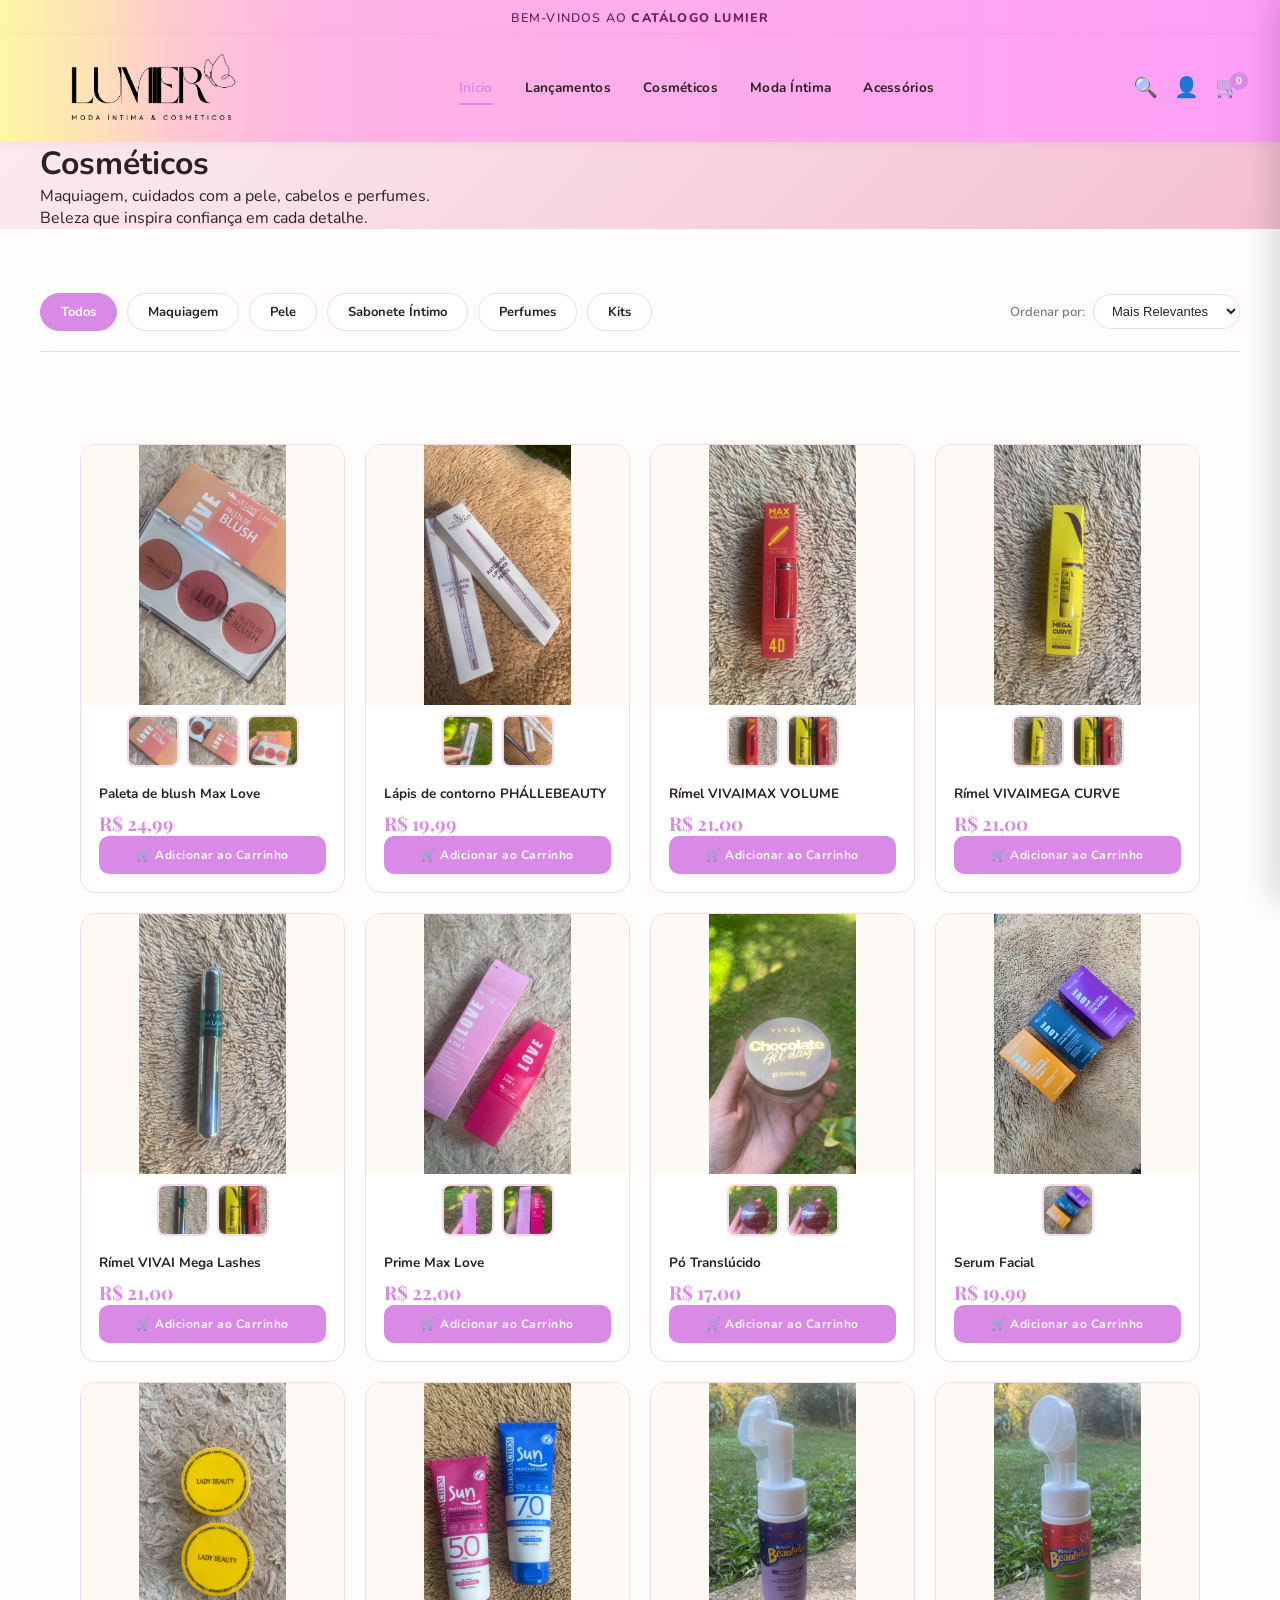
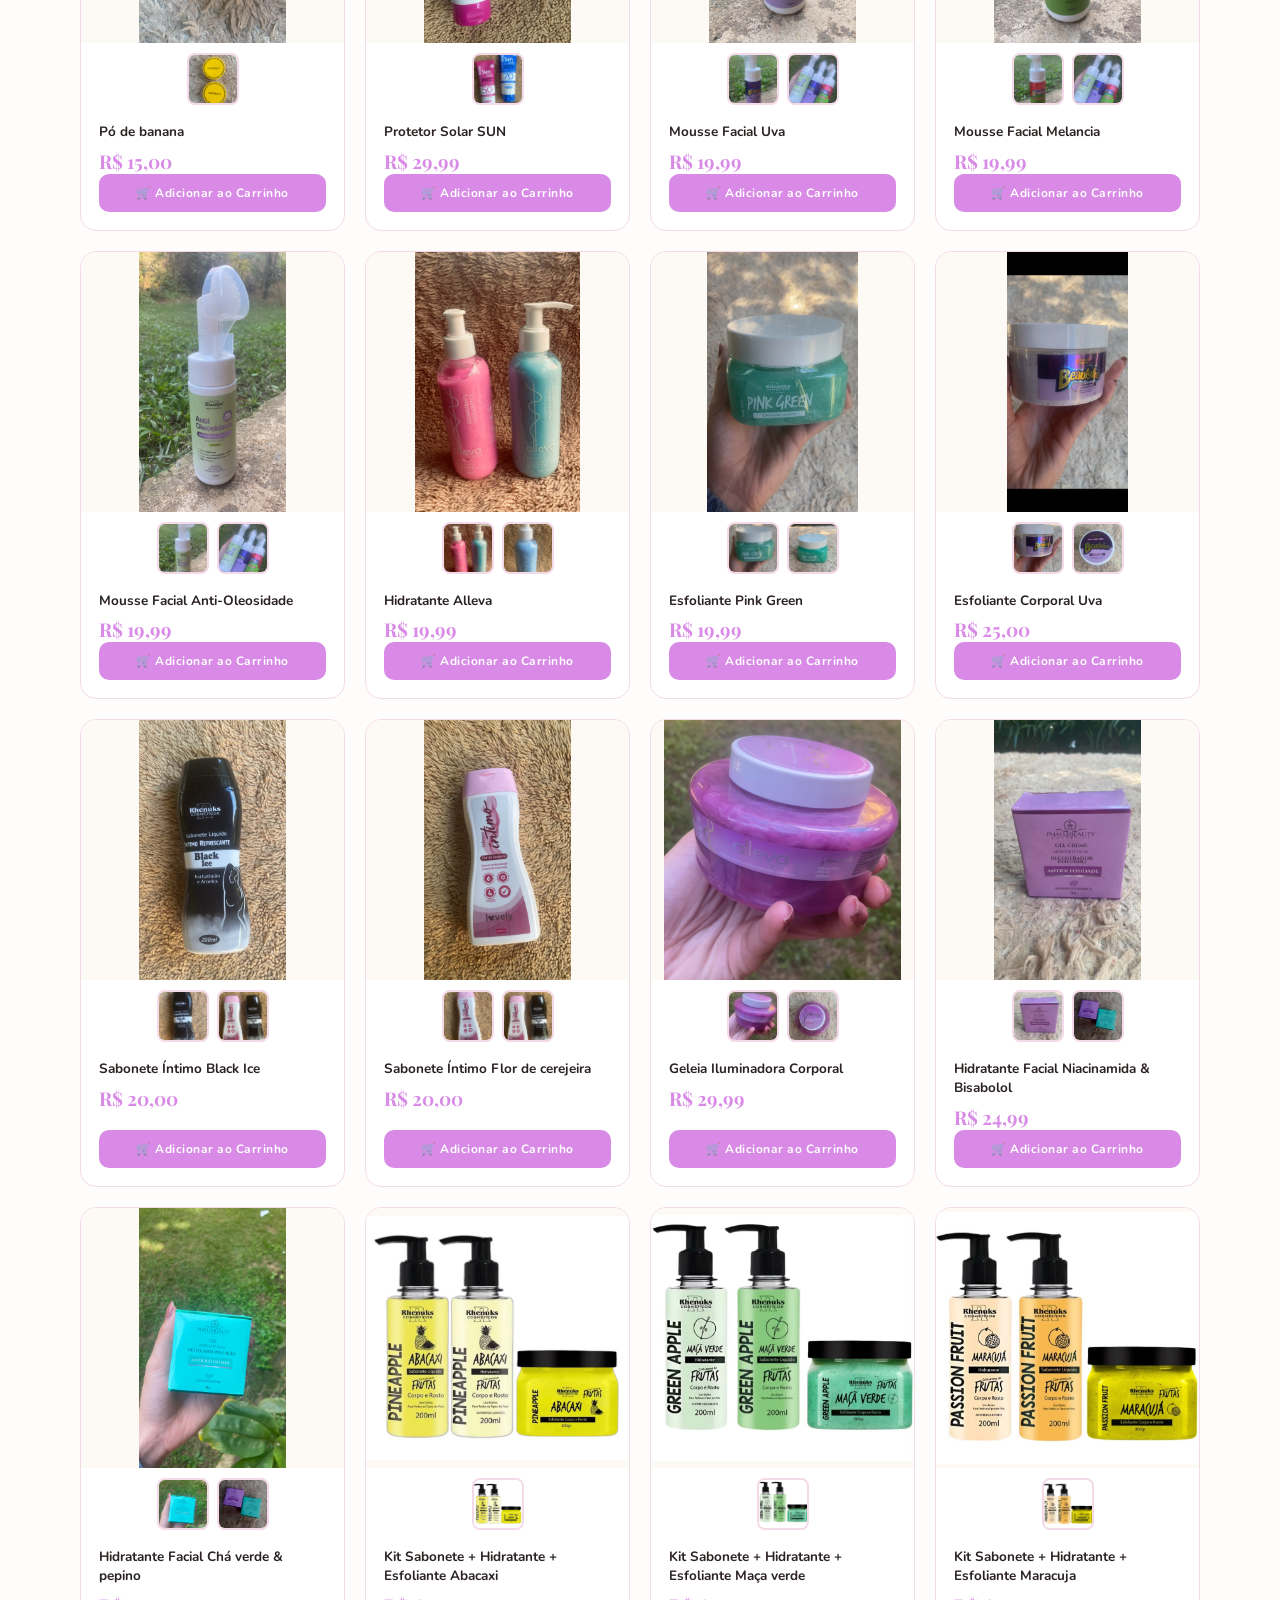
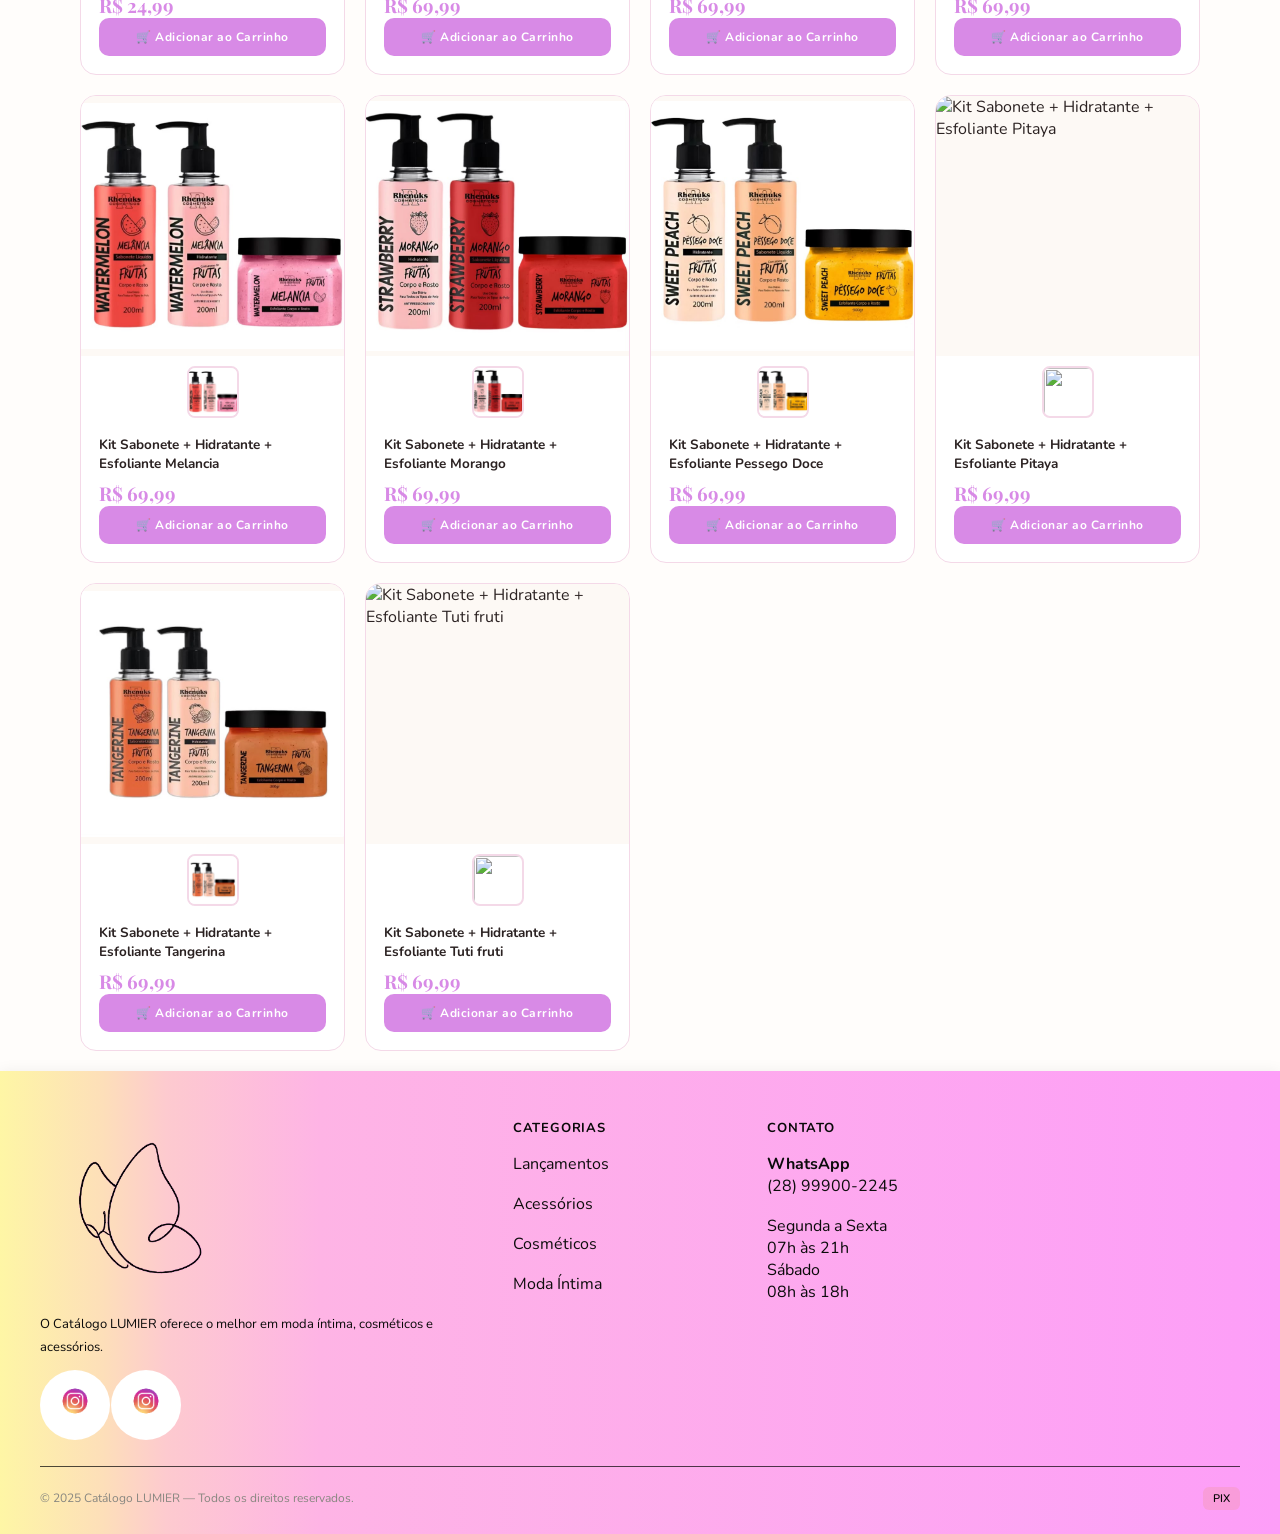
==== commit 63950445: "Add new Rímel VIVAI products to cosmeticos.html" ====
--- a/cosmeticos.html
+++ b/cosmeticos.html
@@ -105,24 +105,68 @@
         </a>
     </div>
 </div>
-<!-- Rímel vivai -->
+<!-- Rímel vivai MAX VOLUME-->
 <div class="prod-card" data-categoria="Maquiagem">
     <div class="prod-img">
         <img id="produto03" src="IMG\Rímel VIVAI - R$21,00 (1).jpeg" alt="Rímel VIVAI">
     </div>
 
     <div class="thumbs">
-        <img src="IMG\Rímel VIVAI - R$21,00 (2).jpeg" onclick="trocarImagem('produto03',this)">
-        <img src="IMG\Rímel VIVAI - R$21,00 (3).jpeg" onclick="trocarImagem('produto03',this)">
+        <img src="IMG\Rímel VIVAI - R$21,00 (1).jpeg" onclick="trocarImagem('produto03',this)">
         <img src="IMG\Rímel VIVAI - R$21,00 (4).jpeg" onclick="trocarImagem('produto03',this)">
     </div>
 
     <div class="prod-info">
-        <h3 class="prod-name">Rímel VIVAI</h3>
+        <h3 class="prod-name">Rímel VIVAIMAX VOLUME</h3>
         <div class="prod-price">R$ 21,00</div>
 
         <a class="btn-whats"
-        href="https://wa.me/5528999002245?text=Olá,%20tenho%20interesse%20na%20Rímel%20VIVAI"
+        href="https://wa.me/5528999002245?text=Olá,%20tenho%20interesse%20na%20Rímel%20VIVAI%20MAXVOLUME"
+        target="_blank">
+        Comprar no WhatsApp
+        </a>
+    </div>
+</div>
+
+  <!-- Rímel vivai MEGA CURVE-->
+<div class="prod-card" data-categoria="Maquiagem">
+    <div class="prod-img">
+        <img id="produto113" src="IMG\Rímel VIVAI - R$21,00 (2).jpeg" alt="Rímel VIVAI">
+    </div>
+
+    <div class="thumbs">
+        <img src="IMG\Rímel VIVAI - R$21,00 (2).jpeg" onclick="trocarImagem('produto113',this)">
+        <img src="IMG\Rímel VIVAI - R$21,00 (4).jpeg" onclick="trocarImagem('produto113',this)">
+    </div>
+
+    <div class="prod-info">
+        <h3 class="prod-name">Rímel VIVAIMEGA CURVE </h3>
+        <div class="prod-price">R$ 21,00</div>
+
+        <a class="btn-whats"
+        href="https://wa.me/5528999002245?text=Olá,%20tenho%20interesse%20na%20Rímel%20VIVAI%20MEGACURVE"
+        target="_blank">
+        Comprar no WhatsApp
+        </a>
+    </div>
+</div>
+   <!-- Rímel vivai Mega Lashes-->
+<div class="prod-card" data-categoria="Maquiagem">
+    <div class="prod-img">
+        <img id="produto114" src="IMG\Rímel VIVAI - R$21,00 (3).jpeg" alt="Rímel VIVAI">
+    </div>
+
+    <div class="thumbs">
+        <img src="IMG\Rímel VIVAI - R$21,00 (3).jpeg" onclick="trocarImagem('produto114',this)">
+        <img src="IMG\Rímel VIVAI - R$21,00 (4).jpeg" onclick="trocarImagem('produto114',this)">
+    </div>
+
+    <div class="prod-info">
+        <h3 class="prod-name">Rímel VIVAI Mega Lashes</h3>
+        <div class="prod-price">R$ 21,00</div>
+
+        <a class="btn-whats"
+        href="https://wa.me/5528999002245?text=Olá,%20tenho%20interesse%20na%20Rímel%20VIVAI%20MegaLashes"
         target="_blank">
         Comprar no WhatsApp
         </a>
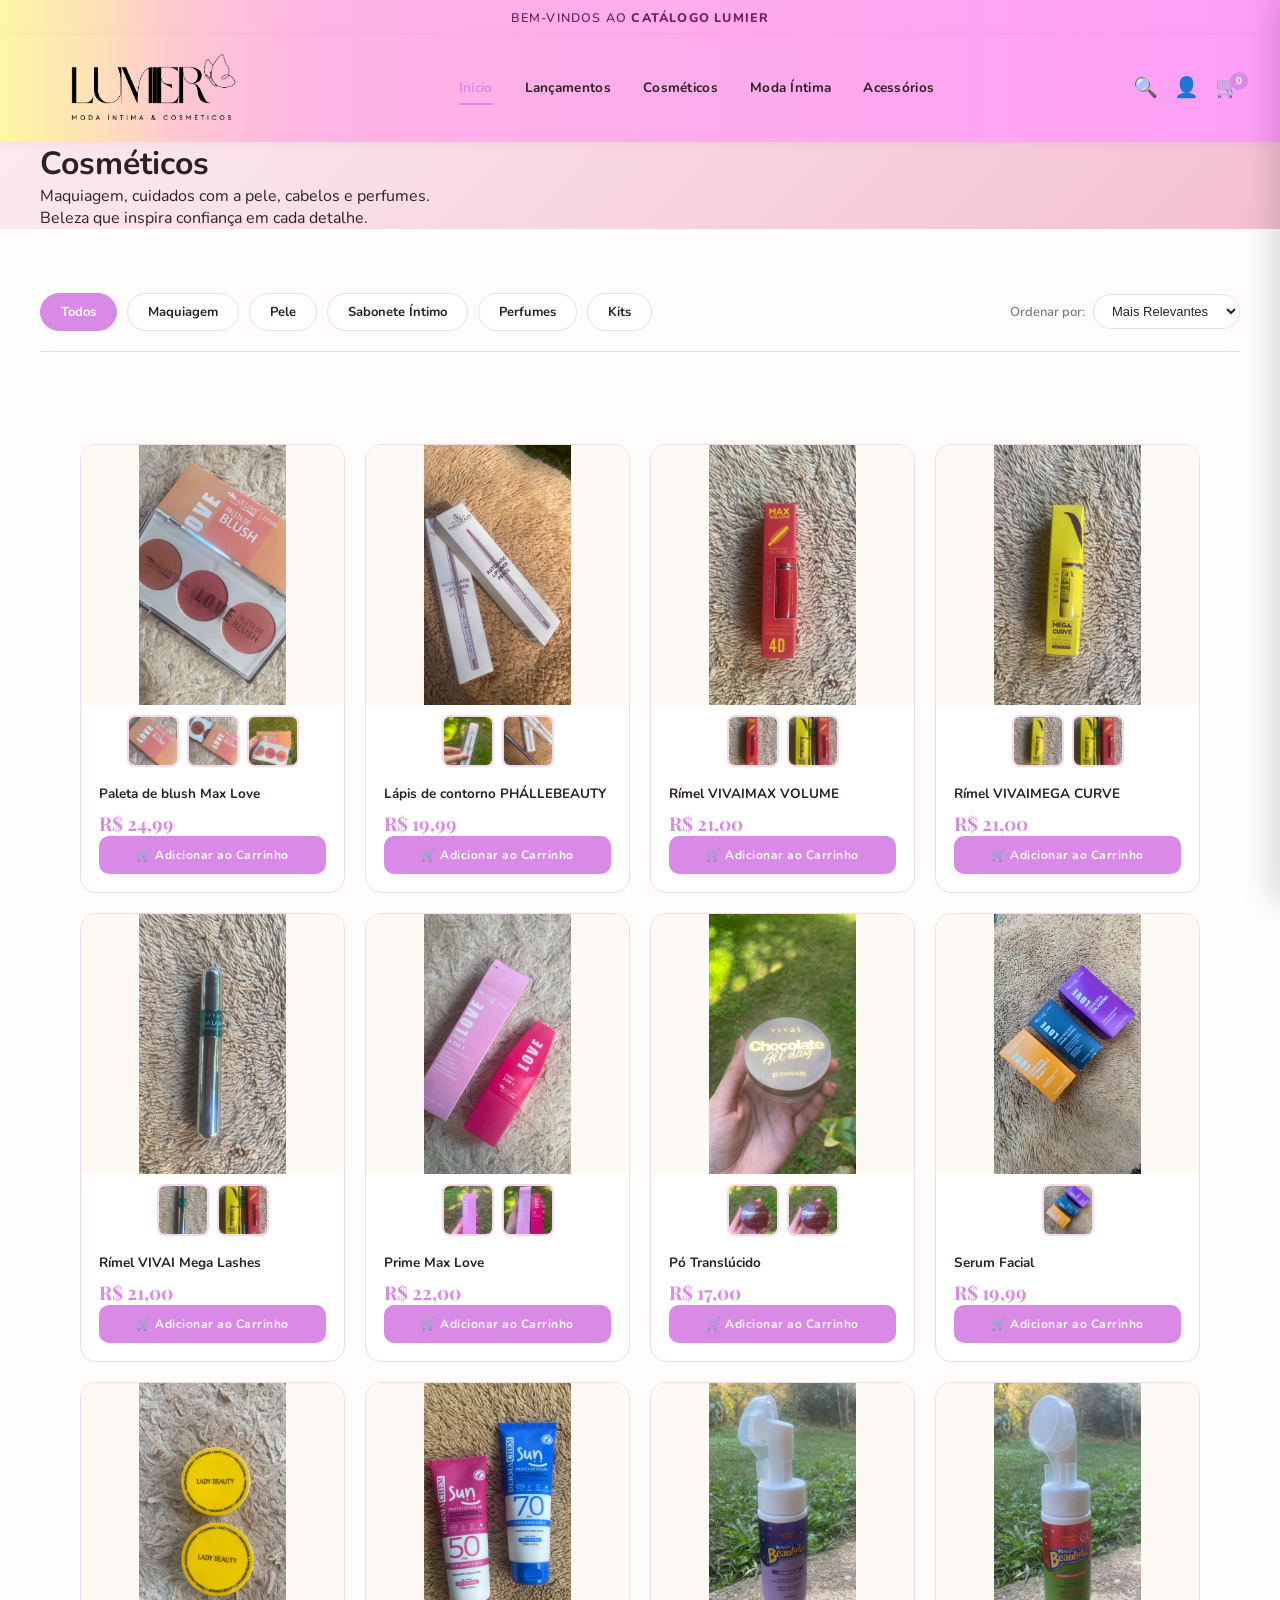
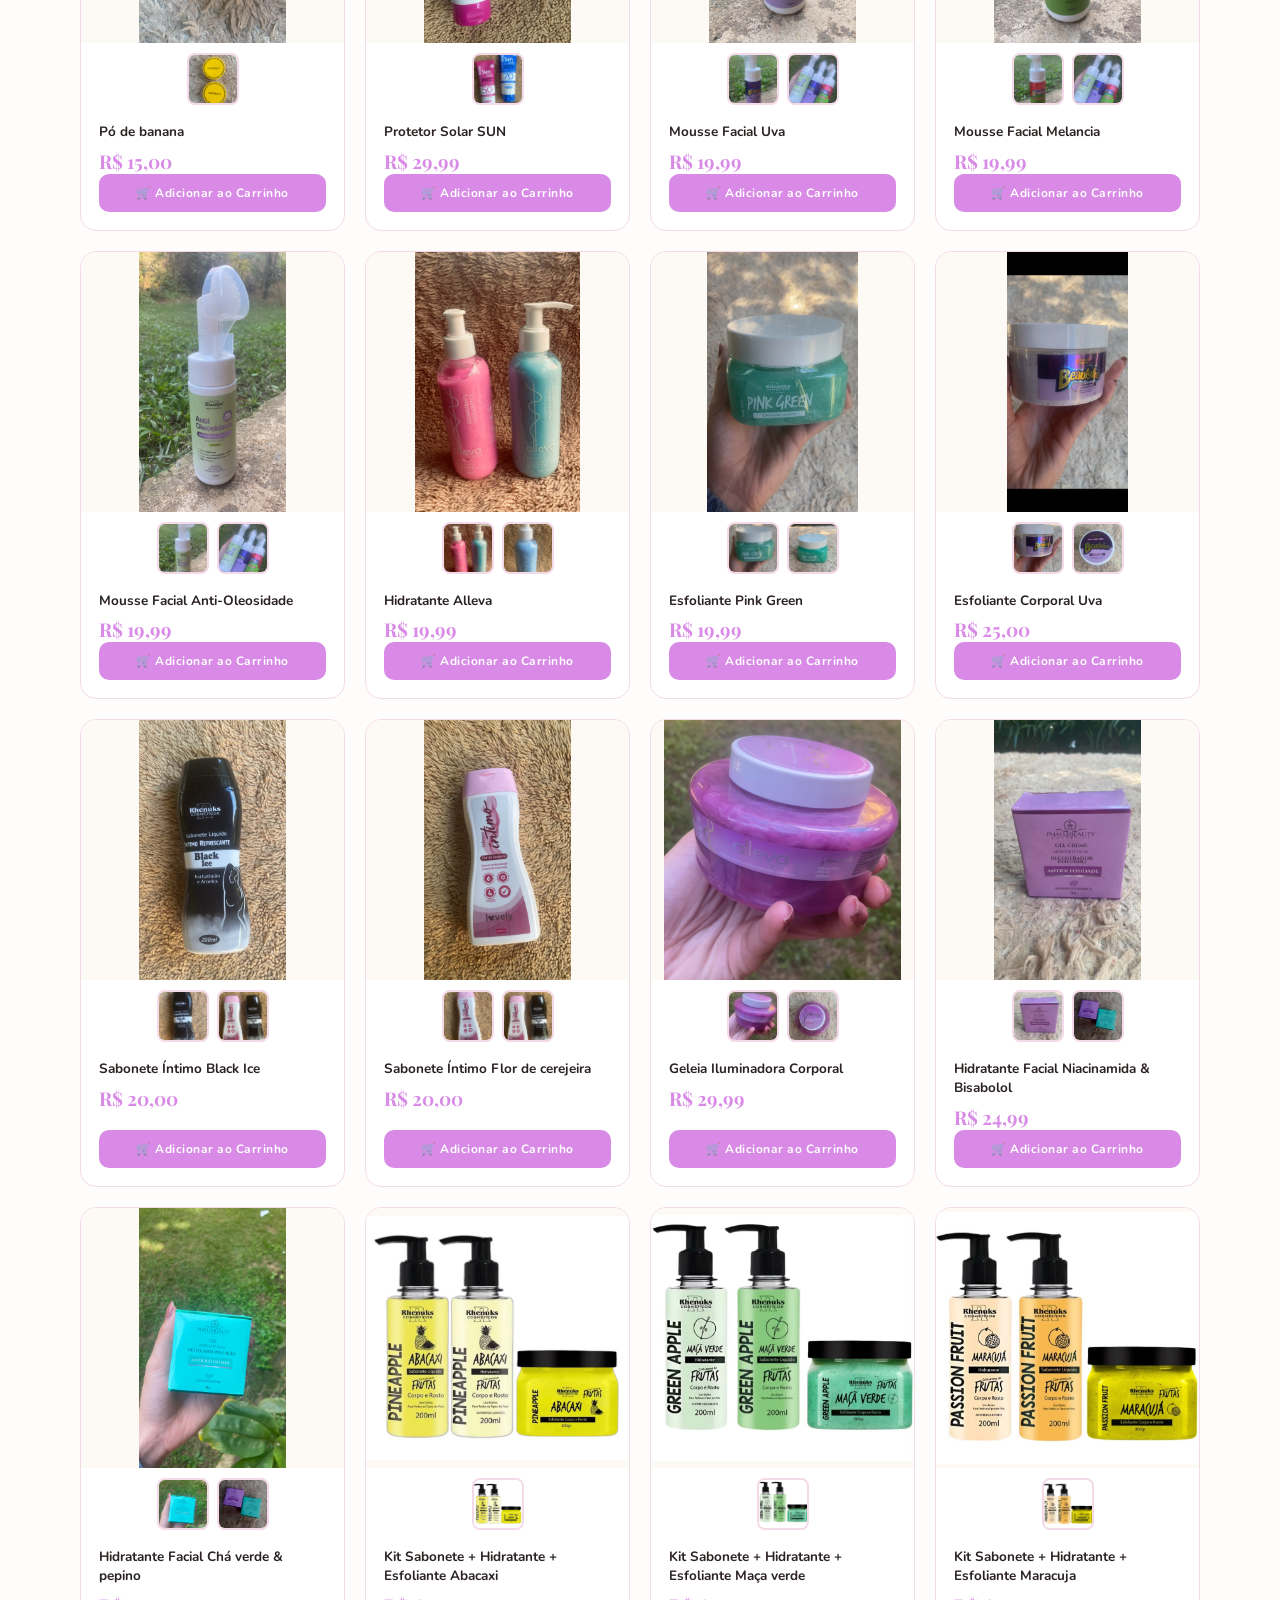
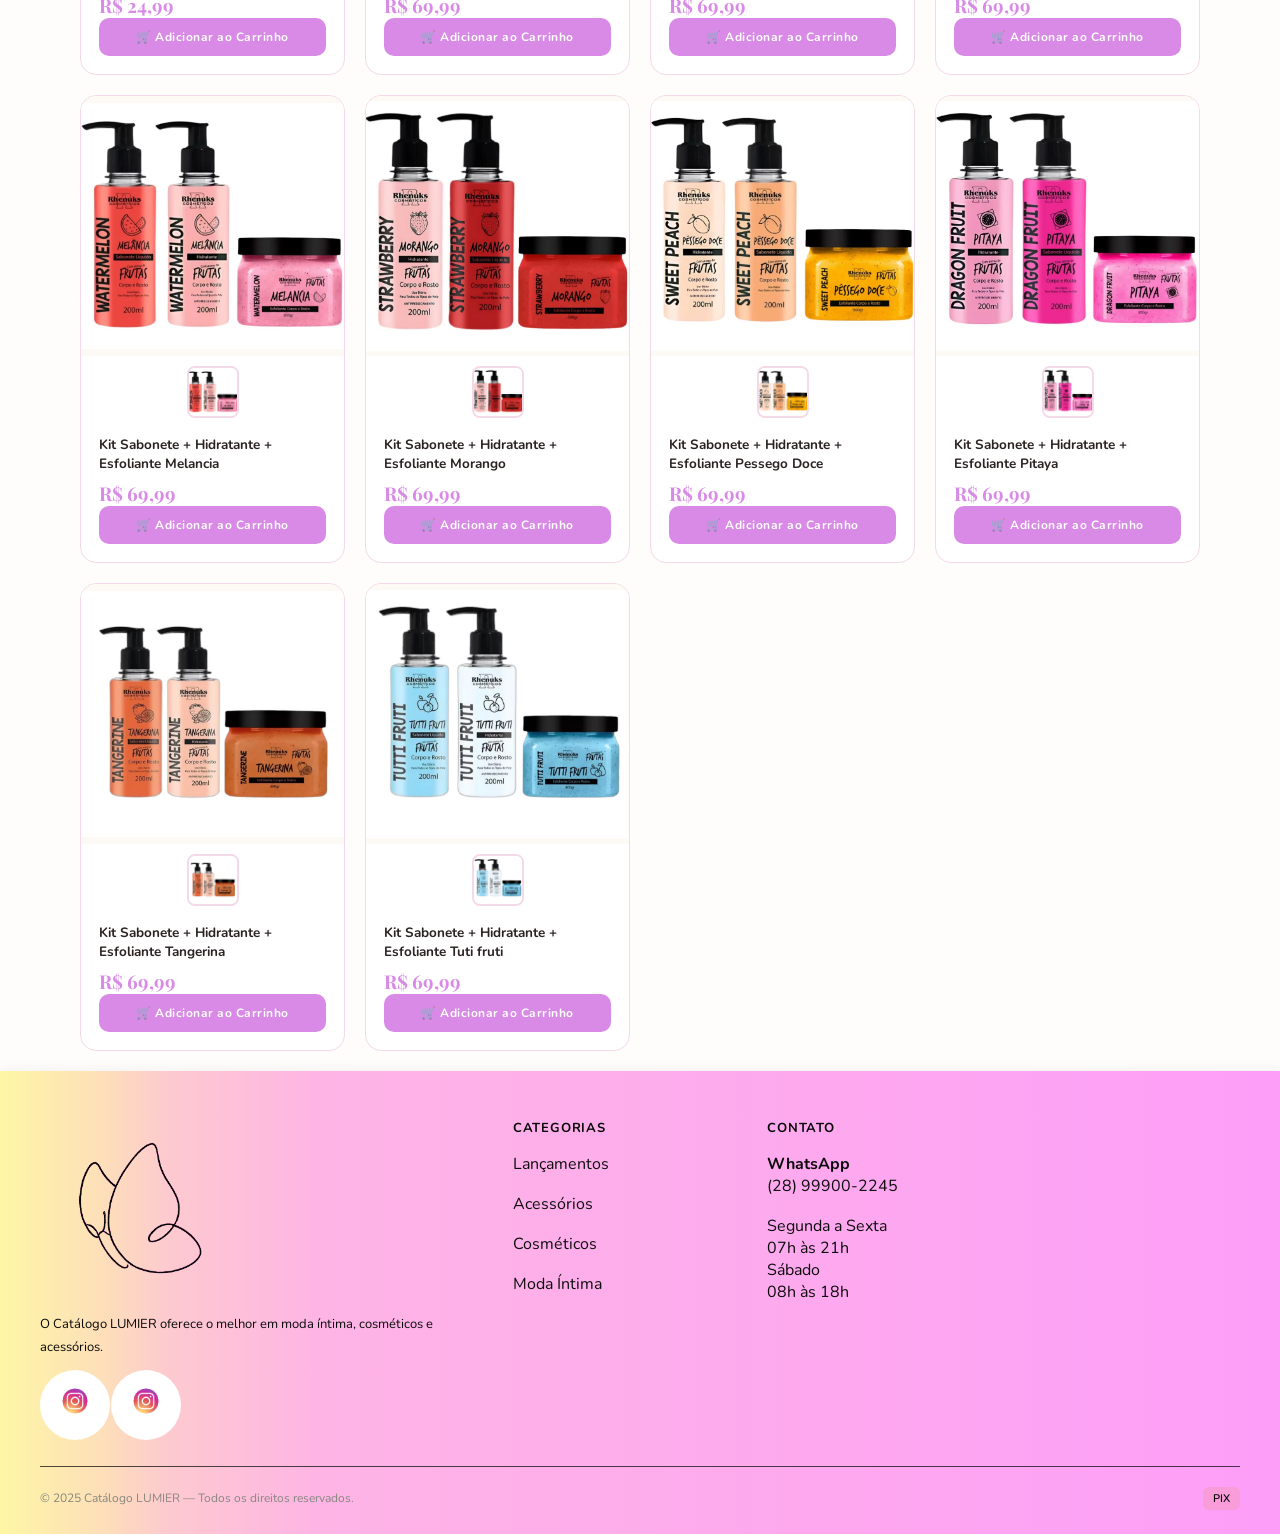
==== commit 5fb1bcab: "Fix image filenames for Pitaya and Tuti Fruti kits" ====
--- a/cosmeticos.html
+++ b/cosmeticos.html
@@ -674,11 +674,11 @@
 <!-- Kit Sabonete + Hidratante + Esfoliante Pitaya -->
 <div class="prod-card" data-categoria="Kits">
     <div class="prod-img">
-        <img id="produto87" src="IMG\Kit sabonete + hidratante + esfoliante Pitaya - R$69,99.jpeg" alt="Kit Sabonete + Hidratante + Esfoliante Pitaya">
-    </div>
-
-    <div class="thumbs">
-        <img src="IMG\Kit sabonete + hidratante + esfoliante Pitaya - R$69,99.jpeg" onclick="trocarImagem('produto87',this)">
+        <img id="produto87" src="IMG\Kit sabonete + hidratante + esfoliante pitaya - R$69,99.jpeg" alt="Kit Sabonete + Hidratante + Esfoliante Pitaya">
+    </div>
+
+    <div class="thumbs">
+        <img src="IMG\Kit sabonete + hidratante + esfoliante pitaya - R$69,99.jpeg" onclick="trocarImagem('produto87',this)">
         
     </div>
 
@@ -687,7 +687,7 @@
         <div class="prod-price">R$ 69,99</div>
 
         <a class="btn-whats"
-        href="https://wa.me/5528999002245?text=Olá,%20tenho%20interesse%20no%20Kit%20Sabonete%20+%20Hidratante%20+%20Esfoliante%20Pessego%20pitaya"
+        href="https://wa.me/5528999002245?text=Olá,%20tenho%20interesse%20no%20Kit%20Sabonete%20+%20Hidratante%20+%20Esfoliante%20pitaya"
         target="_blank">
         Comprar no WhatsApp
         </a>
@@ -718,11 +718,11 @@
 <!-- Kit Sabonete + Hidratante + Esfoliante Tuti fruti -->
 <div class="prod-card" data-categoria="Kits">
     <div class="prod-img">
-        <img id="produto88" src="IMG\Kit sabonete + hidratante + esfoliante Tuti fruti - R$69,99.jpeg" alt="Kit Sabonete + Hidratante + Esfoliante Tuti fruti">
-    </div>
-
-    <div class="thumbs">
-        <img src="IMG\Kit sabonete + hidratante + esfoliante Tuti fruti - R$69,99.jpeg" onclick="trocarImagem('produto88',this)">
+        <img id="produto88" src="IMG\Kit sabonete + hidratante + esfoliante Tuti Fruti - R$69,99.jpeg" alt="Kit Sabonete + Hidratante + Esfoliante Tuti fruti">
+    </div>
+
+    <div class="thumbs">
+        <img src="IMG\Kit sabonete + hidratante + esfoliante Tuti Fruti - R$69,99.jpeg" onclick="trocarImagem('produto88',this)">
         
     </div>
 
